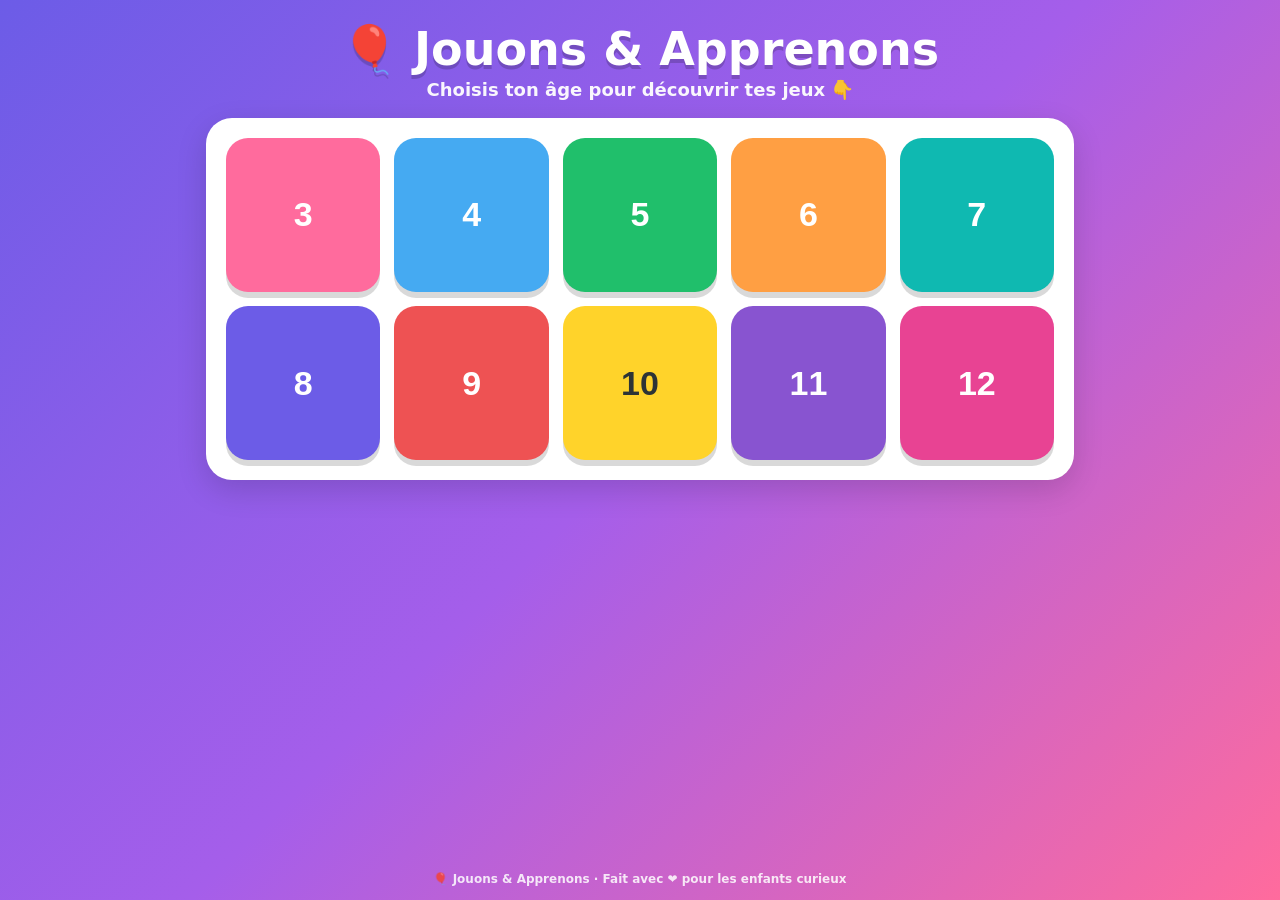
==== index.html @ 5b643e00 "Créer le jeu éducatif interactif Jouons & Apprenons (3-12 ans) Jeu web complet, responsive et hors-l" ====
<!DOCTYPE html>
<html lang="fr">
<head>
<meta charset="UTF-8">
<meta name="viewport" content="width=device-width, initial-scale=1.0, maximum-scale=1.0, user-scalable=no">
<meta name="theme-color" content="#6C5CE7">
<meta name="description" content="Jouons & Apprenons — jeux éducatifs interactifs pour enfants de 3 à 12 ans.">
<title>🎈 Jouons & Apprenons — Jeux éducatifs 3-12 ans</title>
<style>
  :root{
    --violet:#6C5CE7; --rose:#FF6B9D; --jaune:#FFD32A; --vert:#20BF6B;
    --bleu:#45AAF2; --orange:#FF9F43; --rouge:#EE5253; --turquoise:#0FB9B1;
    --sombre:#2D3436; --clair:#FFFFFF;
    --ombre:0 10px 30px rgba(0,0,0,.15);
    --ombre-btn:0 6px 0 rgba(0,0,0,.15);
  }
  *{margin:0;padding:0;box-sizing:border-box;-webkit-tap-highlight-color:transparent}
  html,body{height:100%}
  body{
    font-family:"Nunito","Segoe UI",system-ui,-apple-system,Arial,sans-serif;
    background:linear-gradient(135deg,#6C5CE7 0%,#a55eea 50%,#FF6B9D 100%);
    color:var(--sombre);
    min-height:100vh;overflow-x:hidden;
    display:flex;flex-direction:column;
    user-select:none;-webkit-user-select:none;
  }
  #app{flex:1;display:flex;flex-direction:column;max-width:900px;margin:0 auto;width:100%;padding:16px}
  .screen{animation:pop .4s ease}
  @keyframes pop{from{opacity:0;transform:scale(.94) translateY(10px)}to{opacity:1;transform:scale(1)}}

  /* Barre du haut */
  header.bar{
    display:flex;align-items:center;justify-content:space-between;gap:10px;
    background:rgba(255,255,255,.16);backdrop-filter:blur(6px);
    border-radius:22px;padding:10px 14px;margin-bottom:14px;color:#fff;
  }
  .bar .home-btn{
    background:#fff;color:var(--violet);border:none;border-radius:16px;
    font-size:20px;font-weight:900;padding:8px 14px;cursor:pointer;box-shadow:var(--ombre-btn);
  }
  .bar .home-btn:active{transform:translateY(3px);box-shadow:none}
  .bar .infos{display:flex;gap:10px;align-items:center;font-weight:900}
  .badge{background:#fff;color:var(--sombre);border-radius:14px;padding:6px 12px;font-size:16px;white-space:nowrap}
  .badge.stars{color:#e0a800}

  /* Titres */
  h1.logo{color:#fff;text-align:center;font-size:clamp(28px,7vw,46px);font-weight:900;
    text-shadow:0 4px 0 rgba(0,0,0,.18);margin:8px 0 4px;line-height:1.1}
  .subtitle{color:#fff;text-align:center;font-weight:700;opacity:.95;margin-bottom:18px;font-size:clamp(14px,3.5vw,18px)}
  h2.q{text-align:center;color:#fff;font-size:clamp(20px,5vw,30px);font-weight:900;margin:6px 0 18px;text-shadow:0 3px 0 rgba(0,0,0,.15)}

  /* Cartes / grilles */
  .card{background:#fff;border-radius:26px;box-shadow:var(--ombre);padding:20px}
  .grid{display:grid;gap:14px}
  .cols-2{grid-template-columns:repeat(2,1fr)}
  .cols-3{grid-template-columns:repeat(3,1fr)}
  .cols-4{grid-template-columns:repeat(4,1fr)}
  .cols-auto{grid-template-columns:repeat(auto-fill,minmax(120px,1fr))}

  /* Sélecteur d'âge */
  .age-grid{grid-template-columns:repeat(5,1fr)}
  .age-btn{
    aspect-ratio:1;border:none;border-radius:22px;cursor:pointer;
    font-size:clamp(22px,6vw,34px);font-weight:900;color:#fff;
    display:flex;align-items:center;justify-content:center;box-shadow:var(--ombre-btn);
    transition:transform .1s;
  }
  .age-btn:active{transform:translateY(4px);box-shadow:none}
  .age-btn:nth-child(10n+1){background:var(--rose)}
  .age-btn:nth-child(10n+2){background:var(--bleu)}
  .age-btn:nth-child(10n+3){background:var(--vert)}
  .age-btn:nth-child(10n+4){background:var(--orange)}
  .age-btn:nth-child(10n+5){background:var(--turquoise)}
  .age-btn:nth-child(10n+6){background:var(--violet)}
  .age-btn:nth-child(10n+7){background:var(--rouge)}
  .age-btn:nth-child(10n+8){background:var(--jaune);color:var(--sombre);text-shadow:none}
  .age-btn:nth-child(10n+9){background:#8854d0}
  .age-btn:nth-child(10n){background:#e84393}

  /* Boutons de jeu (menu) */
  .game-btn{
    border:none;border-radius:24px;cursor:pointer;padding:18px 12px;color:#fff;
    display:flex;flex-direction:column;align-items:center;gap:8px;text-align:center;
    font-weight:900;font-size:clamp(14px,3.4vw,18px);box-shadow:var(--ombre-btn);
    transition:transform .1s;min-height:130px;justify-content:center;
  }
  .game-btn .emoji{font-size:clamp(38px,10vw,52px);line-height:1}
  .game-btn small{font-weight:700;opacity:.9;font-size:12px}
  .game-btn:active{transform:translateY(4px);box-shadow:none}

  /* Options de réponse */
  .options{display:grid;gap:14px;margin-top:6px}
  .opt{
    border:none;border-radius:22px;cursor:pointer;background:#fff;color:var(--sombre);
    font-size:clamp(22px,6vw,34px);font-weight:900;padding:22px 10px;box-shadow:var(--ombre-btn);
    transition:transform .1s;min-height:78px;
  }
  .opt.small{font-size:clamp(18px,4.5vw,24px)}
  .opt:active{transform:translateY(4px);box-shadow:none}
  .opt.good{background:var(--vert)!important;color:#fff;animation:goodPulse .5s}
  .opt.bad{background:var(--rouge)!important;color:#fff;animation:shake .4s}
  @keyframes goodPulse{0%{transform:scale(1)}50%{transform:scale(1.08)}100%{transform:scale(1)}}
  @keyframes shake{0%,100%{transform:translateX(0)}25%{transform:translateX(-8px)}75%{transform:translateX(8px)}}

  .big-emoji{font-size:clamp(70px,22vw,120px);text-align:center;line-height:1;margin:6px 0 14px}
  .prompt-box{background:#fff;border-radius:24px;padding:18px;text-align:center;box-shadow:var(--ombre);margin-bottom:16px}
  .prompt-box .txt{font-size:clamp(26px,7vw,42px);font-weight:900;letter-spacing:2px}

  /* Barre de progression */
  .progress{height:16px;background:rgba(255,255,255,.3);border-radius:10px;overflow:hidden;margin:4px 0 16px}
  .progress > span{display:block;height:100%;background:linear-gradient(90deg,var(--jaune),var(--vert));width:0;transition:width .4s;border-radius:10px}

  /* Chasse aux objets */
  .hunt-item{
    display:flex;align-items:center;gap:12px;background:#fff;border-radius:18px;padding:12px 14px;
    box-shadow:0 4px 12px rgba(0,0,0,.08);cursor:pointer;transition:.15s;border:3px solid transparent;
  }
  .hunt-item .he{font-size:34px}
  .hunt-item .hn{font-weight:800;font-size:clamp(15px,4vw,19px);flex:1}
  .hunt-item .check{width:34px;height:34px;border-radius:50%;border:3px solid #ddd;display:flex;align-items:center;justify-content:center;font-size:20px;color:transparent}
  .hunt-item.found{background:#eafaf0;border-color:var(--vert)}
  .hunt-item.found .check{background:var(--vert);border-color:var(--vert);color:#fff}
  .hunt-item.found .hn{text-decoration:line-through;opacity:.6}

  /* Memory */
  .mem-grid{display:grid;gap:10px}
  .mem-card{
    aspect-ratio:1;border-radius:18px;cursor:pointer;position:relative;
    font-size:clamp(28px,9vw,46px);display:flex;align-items:center;justify-content:center;
    background:linear-gradient(135deg,var(--violet),var(--rose));box-shadow:var(--ombre-btn);
    transition:transform .2s;
  }
  .mem-card .face{position:absolute;inset:0;display:flex;align-items:center;justify-content:center;
    backface-visibility:hidden;border-radius:18px}
  .mem-card .back{background:linear-gradient(135deg,var(--violet),var(--bleu));color:#fff;font-size:30px}
  .mem-card .front{background:#fff;transform:rotateY(180deg)}
  .mem-card.flip{transform:rotateY(180deg)}
  .mem-card.flip .back{opacity:0}
  .mem-card.matched{opacity:.55}

  /* Feedback / célébration */
  .feedback{text-align:center;color:#fff;font-size:clamp(22px,6vw,34px);font-weight:900;min-height:44px;margin-top:14px;text-shadow:0 3px 0 rgba(0,0,0,.15)}
  .btn-primary{
    display:block;width:100%;border:none;border-radius:22px;background:var(--jaune);color:var(--sombre);
    font-size:clamp(18px,5vw,24px);font-weight:900;padding:18px;cursor:pointer;box-shadow:var(--ombre-btn);margin-top:14px;
  }
  .btn-primary:active{transform:translateY(4px);box-shadow:none}
  .btn-ghost{background:rgba(255,255,255,.9);color:var(--violet)}

  .center{text-align:center}
  .row{display:flex;gap:10px;flex-wrap:wrap;justify-content:center}
  .chip{background:rgba(255,255,255,.9);border:none;border-radius:16px;padding:12px 18px;font-weight:900;cursor:pointer;box-shadow:var(--ombre-btn);color:var(--violet);font-size:16px}
  .chip.active{background:var(--jaune);color:var(--sombre)}
  .chip:active{transform:translateY(3px);box-shadow:none}

  /* Confetti */
  #confetti{position:fixed;inset:0;pointer-events:none;z-index:50;overflow:hidden}
  .confetti-piece{position:absolute;top:-30px;font-size:26px;animation:fall linear forwards}
  @keyframes fall{to{transform:translateY(110vh) rotate(720deg);opacity:1}}

  footer{color:#fff;text-align:center;opacity:.85;font-weight:700;font-size:12px;padding:14px}

  @media(max-width:420px){
    .age-grid{grid-template-columns:repeat(4,1fr)}
    #app{padding:12px}
  }
</style>
</head>
<body>
<div id="app"></div>
<div id="confetti"></div>
<footer>🎈 Jouons &amp; Apprenons · Fait avec ❤️ pour les enfants curieux</footer>

<script>
/* ============================================================
   JOUONS & APPRENONS — jeu éducatif 3-12 ans
   Un seul fichier, aucune dépendance, fonctionne hors-ligne.
   ============================================================ */

const app = document.getElementById('app');

const state = {
  age: null,
  stars: 0,          // étoiles gagnées (session)
  streak: 0,
  game: null,
};

/* ---------- utilitaires ---------- */
const rand = (n)=>Math.floor(Math.random()*n);
const randInt = (a,b)=>a+Math.floor(Math.random()*(b-a+1));
const pick = (arr)=>arr[rand(arr.length)];
const shuffle = (arr)=>{const a=[...arr];for(let i=a.length-1;i>0;i--){const j=rand(i+1);[a[i],a[j]]=[a[j],a[i]];}return a;};
const sample = (arr,n)=>shuffle(arr).slice(0,n);

// tranche d'âge : 'petit' (3-5), 'moyen' (6-8), 'grand' (9-12)
function tier(age){ return age<=5?'petit':age<=8?'moyen':'grand'; }

/* ---------- sons (Web Audio, sans fichier) ---------- */
let actx;
function beep(freqs, dur=0.12, type='sine'){
  try{
    actx = actx || new (window.AudioContext||window.webkitAudioContext)();
    let t = actx.currentTime;
    freqs.forEach((f,i)=>{
      const o=actx.createOscillator(), g=actx.createGain();
      o.type=type; o.frequency.value=f;
      o.connect(g); g.connect(actx.destination);
      g.gain.setValueAtTime(0.0001,t); g.gain.exponentialRampToValueAtTime(0.25,t+0.01);
      g.gain.exponentialRampToValueAtTime(0.0001,t+dur);
      o.start(t); o.stop(t+dur); t+=dur*0.9;
    });
  }catch(e){}
}
const sndGood = ()=>beep([523,659,784],0.13,'triangle');
const sndWin  = ()=>beep([523,659,784,1046],0.16,'triangle');
const sndBad  = ()=>beep([200,150],0.18,'sawtooth');
const sndClick= ()=>beep([440],0.05,'square');

/* ---------- confetti ---------- */
function confetti(n=40){
  const box=document.getElementById('confetti');
  const emojis=['🎉','⭐','🌟','🎊','✨','🥳','🏆','💫','🎈'];
  for(let i=0;i<n;i++){
    const s=document.createElement('div');
    s.className='confetti-piece';
    s.textContent=pick(emojis);
    s.style.left=Math.random()*100+'vw';
    s.style.animationDuration=(1.6+Math.random()*1.8)+'s';
    s.style.fontSize=(18+Math.random()*22)+'px';
    box.appendChild(s);
    setTimeout(()=>s.remove(),3600);
  }
}

/* ---------- gestion des étoiles ---------- */
function addStar(n=1){
  state.stars+=n; state.streak++;
  const el=document.getElementById('stars-badge');
  if(el) el.textContent='⭐ '+state.stars;
}
function resetStreak(){ state.streak=0; }

/* ---------- barre du haut ---------- */
function bar(title){
  return `<header class="bar">
    <button class="home-btn" onclick="goHome()">🏠</button>
    <div class="infos">
      <span class="badge">${title}</span>
      <span class="badge stars" id="stars-badge">⭐ ${state.stars}</span>
    </div>
  </header>`;
}

/* ============================================================
   ÉCRAN 1 — ACCUEIL / CHOIX DE L'ÂGE
   ============================================================ */
function goHome(){
  state.game=null;
  let ages='';
  for(let a=3;a<=12;a++){
    ages+=`<button class="age-btn" onclick="chooseAge(${a})">${a}</button>`;
  }
  app.innerHTML=`<div class="screen">
    <h1 class="logo">🎈 Jouons &amp; Apprenons</h1>
    <p class="subtitle">Choisis ton âge pour découvrir tes jeux 👇</p>
    <div class="card">
      <div class="grid age-grid">${ages}</div>
    </div>
    ${state.stars>0?`<p class="subtitle" style="margin-top:16px">Tu as déjà gagné <b>${state.stars} ⭐</b> — bravo&nbsp;!</p>`:''}
  </div>`;
}

function chooseAge(a){
  sndClick();
  state.age=a;
  showMenu();
}

/* ============================================================
   ÉCRAN 2 — MENU DES JEUX (adapté à l'âge)
   ============================================================ */
const GAMES = [
  {id:'calcul',  emoji:'🔢', nom:'Calcul Malin',   desc:'Nombres & maths',      min:3, color:'var(--bleu)'},
  {id:'mots',    emoji:'🔤', nom:'Les Mots',        desc:'Lettres & lecture',    min:3, color:'var(--rose)'},
  {id:'chasse',  emoji:'🔍', nom:'Chasse aux Objets',desc:'À trouver autour de toi', min:3, color:'var(--vert)'},
  {id:'memory',  emoji:'🧠', nom:'Memory',          desc:'Trouve les paires',    min:3, color:'var(--orange)'},
  {id:'formes',  emoji:'🎨', nom:'Couleurs & Formes',desc:'Observe bien',        min:3, max:8, color:'var(--turquoise)'},
  {id:'intrus',  emoji:'🕵️', nom:"Trouve l'Intrus", desc:'Logique & réflexion',  min:5, color:'var(--rouge)'},
  {id:'quiz',    emoji:'🌍', nom:'Quiz Découverte',  desc:'Anim., nature, monde', min:6, color:'var(--violet)'},
  {id:'cahier',  emoji:'📒', nom:'Cahier de Vacances',desc:'Défis mélangés',      min:5, color:'#e84393'},
];

function showMenu(){
  const list=GAMES.filter(g=>state.age>=g.min && state.age<=(g.max||99));
  const btns=list.map(g=>`
    <button class="game-btn" style="background:${g.color}" onclick="startGame('${g.id}')">
      <span class="emoji">${g.emoji}</span>
      <span>${g.nom}</span>
      <small>${g.desc}</small>
    </button>`).join('');
  app.innerHTML=`<div class="screen">
    ${bar('J\'ai '+state.age+' ans')}
    <h2 class="q">Quel jeu veux-tu jouer&nbsp;?</h2>
    <div class="grid cols-2">${btns}</div>
  </div>`;
}

function startGame(id){
  sndClick(); resetStreak();
  ({calcul:gameCalcul, mots:gameMots, chasse:gameChasse, memory:gameMemory,
    formes:gameFormes, intrus:gameIntrus, quiz:gameQuiz, cahier:gameCahier})[id]();
}

/* ============================================================
   MOTEUR GÉNÉRIQUE DE QUESTIONS (QCM)
   Une "manche" = 5 questions. À chaque bonne réponse : +1 ⭐.
   ============================================================ */
function quizRound(cfg){
  // cfg: {title, total, makeQuestion()->{promptHTML, options:[{label,ok}], hint?}}
  let idx=0, correct=0;
  const total=cfg.total||5;

  function render(){
    if(idx>=total){ return endRound(cfg.title, correct, total); }
    const Q=cfg.makeQuestion();
    const opts=shuffle(Q.options);
    app.innerHTML=`<div class="screen">
      ${bar(cfg.title)}
      <div class="progress"><span style="width:${(idx/total)*100}%"></span></div>
      <h2 class="q">${Q.instruction||''}</h2>
      ${Q.promptHTML||''}
      <div class="options ${Q.cols||'cols-2'}">
        ${opts.map((o,i)=>`<button class="opt ${Q.small?'small':''}" data-i="${i}">${o.label}</button>`).join('')}
      </div>
      <div class="feedback" id="fb"></div>
    </div>`;
    // grille
    const box=app.querySelector('.options');
    box.classList.add('grid');
    box.style.gridTemplateColumns = Q.cols==='cols-1'?'1fr':Q.cols==='cols-3'?'repeat(3,1fr)':'repeat(2,1fr)';

    app.querySelectorAll('.opt').forEach(btn=>{
      btn.onclick=()=>{
        const chosen=opts[+btn.dataset.i];
        app.querySelectorAll('.opt').forEach(b=>b.disabled=true);
        const fb=document.getElementById('fb');
        if(chosen.ok){
          btn.classList.add('good'); sndGood(); correct++; addStar();
          fb.textContent=pick(['Bravo ! 🎉','Super ! ⭐','Génial ! 👏','Exact ! 🌟','Bien joué ! 💪']);
        }else{
          btn.classList.add('bad'); sndBad(); resetStreak();
          // montrer la bonne
          app.querySelectorAll('.opt').forEach((b,i)=>{ if(opts[i].ok) b.classList.add('good'); });
          fb.textContent=Q.wrongMsg||'Presque ! 😊';
        }
        setTimeout(()=>{ idx++; render(); }, chosen.ok?750:1300);
      };
    });
  }
  render();
}

function endRound(title, correct, total){
  const perfect=correct===total;
  if(correct>=Math.ceil(total*0.6)) confetti(perfect?60:30);
  if(perfect) sndWin();
  const stars = correct>=total?'⭐⭐⭐' : correct>=total*0.6?'⭐⭐' : correct>0?'⭐':'💪';
  const msg = perfect?'PARFAIT ! Tu es un champion 🏆'
            : correct>=total*0.6?'Très bien joué ! 🎉'
            : correct>0?'Bien essayé, continue ! 😊'
            : 'On réessaie ensemble ? 💪';
  app.innerHTML=`<div class="screen">
    ${bar(title)}
    <div class="card center">
      <div class="big-emoji">${perfect?'🏆':correct>0?'🎉':'🌱'}</div>
      <h2 style="font-size:28px;color:var(--violet)">${msg}</h2>
      <p style="font-size:40px;margin:10px 0">${stars}</p>
      <p style="font-weight:800;font-size:20px">Score : ${correct} / ${total}</p>
      <button class="btn-primary" onclick="startGame('${state.game}')">🔄 Rejouer</button>
      <button class="btn-primary btn-ghost" onclick="showMenu()">📚 Autres jeux</button>
    </div>
  </div>`;
}

/* ============================================================
   JEU 1 — CALCUL MALIN
   ============================================================ */
function gameCalcul(){
  state.game='calcul';
  const t=tier(state.age);
  quizRound({
    title:'🔢 Calcul',
    makeQuestion(){
      if(t==='petit'){
        // compter des objets
        const emo=pick(['🍎','🐶','⭐','🎈','🚗','🌸','🐟','🍓']);
        const n=randInt(1,state.age<=4?5:10);
        const good=n;
        let opts=new Set([good]);
        while(opts.size<3) opts.add(randInt(1,10));
        return {
          instruction:'Compte les objets 🔢',
          promptHTML:`<div class="prompt-box"><div style="font-size:38px;line-height:1.3">${emo.repeat(n)}</div></div>`,
          cols:'cols-3',
          options:[...opts].map(v=>({label:v,ok:v===good})),
        };
      }
      if(t==='moyen'){
        const add=Math.random()<0.6;
        let a,b,good,sym;
        if(add){ a=randInt(1,state.age<=6?10:20); b=randInt(1,state.age<=6?10:20); good=a+b; sym='+'; }
        else{ a=randInt(2,20); b=randInt(1,a); good=a-b; sym='−'; }
        let opts=new Set([good]);
        while(opts.size<4) opts.add(Math.max(0,good+randInt(-4,4)));
        return {
          instruction:'Combien font…',
          promptHTML:`<div class="prompt-box"><span class="txt">${a} ${sym} ${b} = ?</span></div>`,
          options:[...opts].map(v=>({label:v,ok:v===good})),
        };
      }
      // grand : x, ÷, problèmes
      const type=pick(['x','x','÷','pb']);
      if(type==='x'){
        const a=randInt(2,10), b=randInt(2,10), good=a*b;
        let opts=new Set([good]); while(opts.size<4) opts.add(good+randInt(-9,9)*pick([1,1,2]));
        return {instruction:'Multiplication ✖️',
          promptHTML:`<div class="prompt-box"><span class="txt">${a} × ${b} = ?</span></div>`,
          options:[...opts].filter(v=>v>0).slice(0,4).map(v=>({label:v,ok:v===good}))};
      }
      if(type==='÷'){
        const b=randInt(2,9), good=randInt(2,10), a=b*good;
        let opts=new Set([good]); while(opts.size<4) opts.add(Math.max(1,good+randInt(-3,3)));
        return {instruction:'Division ➗',
          promptHTML:`<div class="prompt-box"><span class="txt">${a} ÷ ${b} = ?</span></div>`,
          options:[...opts].map(v=>({label:v,ok:v===good}))};
      }
      // petit problème
      const prix=randInt(2,9), qte=randInt(2,6), good=prix*qte;
      let opts=new Set([good]); while(opts.size<4) opts.add(good+randInt(-8,8));
      return {instruction:'Petit problème 🧩',
        promptHTML:`<div class="prompt-box" style="font-size:20px;font-weight:800;padding:22px">Un jouet coûte ${prix} €.<br>Combien coûtent ${qte} jouets ?</div>`,
        options:[...opts].filter(v=>v>0).slice(0,4).map(v=>({label:v+' €',ok:v===good}))};
    }
  });
}

/* ============================================================
   JEU 2 — LES MOTS (français / lecture)
   ============================================================ */
const MOTS = [
  {mot:'CHAT',emo:'🐱'},{mot:'CHIEN',emo:'🐶'},{mot:'SOLEIL',emo:'☀️'},{mot:'LUNE',emo:'🌙'},
  {mot:'FLEUR',emo:'🌸'},{mot:'POMME',emo:'🍎'},{mot:'MAISON',emo:'🏠'},{mot:'VOITURE',emo:'🚗'},
  {mot:'BALLON',emo:'🎈'},{mot:'POISSON',emo:'🐟'},{mot:'ARBRE',emo:'🌳'},{mot:'ÉTOILE',emo:'⭐'},
  {mot:'GÂTEAU',emo:'🍰'},{mot:'CANARD',emo:'🦆'},{mot:'BANANE',emo:'🍌'},{mot:'ROBOT',emo:'🤖'},
  {mot:'PAPILLON',emo:'🦋'},{mot:'ÉLÉPHANT',emo:'🐘'},{mot:'FRAISE',emo:'🍓'},{mot:'GRENOUILLE',emo:'🐸'},
];
const ORTHO = [
  {bon:'aujourd\'hui',faux:['aujourdhui','ojourdhui']},
  {bon:'beaucoup',faux:['beaucou','baucoup']},
  {bon:'toujours',faux:['toujour','toujourd']},
  {bon:'éléphant',faux:['élépant','élephan']},
  {bon:'anniversaire',faux:['aniversaire','annivairsaire']},
  {bon:'parce que',faux:['parceque','par ce que']},
  {bon:'longtemps',faux:['lontemps','longtemp']},
  {bon:'quelquefois',faux:['quelque fois','quelkefois']},
  {bon:'nourriture',faux:['nouriture','nouritture']},
  {bon:'dictionnaire',faux:['dictionaire','dixionnaire']},
];
function gameMots(){
  state.game='mots';
  const t=tier(state.age);
  quizRound({
    title:'🔤 Les Mots',
    makeQuestion(){
      if(t==='petit'){
        // première lettre
        const w=pick(MOTS);
        const good=w.mot[0];
        let letters=new Set([good]);
        const alpha='ABCDEFGHIJKLMNOPRSTU';
        while(letters.size<3) letters.add(alpha[rand(alpha.length)]);
        return {instruction:'Par quelle lettre commence ce mot ?',
          promptHTML:`<div class="prompt-box"><div class="big-emoji" style="margin:0">${w.emo}</div><div style="font-weight:800;font-size:20px">${w.mot.toLowerCase()}</div></div>`,
          cols:'cols-3',
          options:[...letters].map(l=>({label:l,ok:l===good}))};
      }
      if(t==='moyen'){
        // lettre manquante
        const w=pick(MOTS);
        const i=randInt(1,w.mot.length-1);
        const good=w.mot[i];
        const shown=w.mot.split('').map((c,k)=>k===i?'_':c).join('');
        let letters=new Set([good]);
        const alpha='ABCDEFGHILMNOPRSTUV';
        while(letters.size<4) letters.add(alpha[rand(alpha.length)]);
        return {instruction:'Quelle lettre manque ?',
          promptHTML:`<div class="prompt-box"><div style="font-size:40px;margin-bottom:8px">${w.emo}</div><span class="txt">${shown}</span></div>`,
          cols:'cols-4',
          options:[...letters].map(l=>({label:l,ok:l===good}))};
      }
      // grand : orthographe
      const o=pick(ORTHO);
      return {instruction:'Quel mot est bien orthographié ?',
        cols:'cols-1',
        options:[{label:o.bon,ok:true},...o.faux.map(f=>({label:f,ok:false}))].slice(0,3),
        wrongMsg:'La bonne orthographe est en vert 👀'};
    }
  });
}

/* ============================================================
   JEU 3 — CHASSE AUX OBJETS (I-Spy)  ✨ NOUVEAU
   « J'ai vu une caravane ! » — coche ce que tu trouves autour de toi.
   ============================================================ */
const HUNT = {
  interieur:{
    petit:[['🪑','une chaise'],['🚪','une porte'],['📚','un livre'],['🧸','un doudou'],['🥄','une cuillère'],['🛏️','un lit'],['🪟','une fenêtre'],['🧦','une chaussette'],['🍽️','une assiette'],['💡','une lampe']],
    moyen:[['🕰️','une horloge'],['🪞','un miroir'],['🧴','un flacon'],['🖼️','un tableau'],['🪥','une brosse à dents'],['🧹','un balai'],['🔌','une prise'],['📺','une télévision'],['🪴','une plante'],['🧊','un glaçon'],['🗝️','une clé'],['🧺','un panier']],
    grand:[['🧭','une boussole'],['🔬','quelque chose en verre'],['📐','un objet triangulaire'],['🧮','quelque chose qui compte'],['🪝','un crochet'],['🧯','un extincteur'],['🕯️','une bougie'],['📎','un trombone'],['🔋','une pile'],['🧵','du fil'],['🪛','un tournevis'],['📕','un objet rouge']],
  },
  exterieur:{
    petit:[['🌳','un arbre'],['🚗','une voiture'],['🐦','un oiseau'],['☁️','un nuage'],['🌸','une fleur'],['🐶','un chien'],['🏠','une maison'],['🍃','une feuille'],['⚽','un ballon'],['🚲','un vélo']],
    moyen:[['🚌','un bus'],['🚐','une caravane'],['🐝','un insecte'],['🚦','un feu tricolore'],['🪧','un panneau'],['🐈','un chat'],['🌉','un pont'],['🏪','un magasin'],['🛴','une trottinette'],['🦆','un canard'],['🚧','un chantier'],['⛲','une fontaine']],
    grand:[['🚚','un camion'],['🏛️','un bâtiment ancien'],['🚁','quelque chose qui vole'],['🦅','un oiseau de proie'],['🛑','un panneau STOP'],['🚒','un véhicule de secours'],['🌾','un champ'],['🗿','une statue'],['🧗','un mur d\'escalade'],['🚏','un arrêt de bus'],['🪟','une cheminée'],['🚉','une gare ou une voie']],
  }
};
function gameChasse(){
  state.game='chasse';
  chasseSetup('mixte');
}
function chasseSetup(lieu){
  const t=tier(state.age);
  const build=(z)=>HUNT[z][t];
  let pool;
  if(lieu==='interieur') pool=build('interieur');
  else if(lieu==='exterieur') pool=build('exterieur');
  else pool=[...build('interieur'),...build('exterieur')];
  const n = state.age<=5?5 : state.age<=8?7 : 9;
  const items=sample(pool,Math.min(n,pool.length)).map(([e,label])=>({e,label,found:false}));

  function render(){
    const found=items.filter(i=>i.found).length;
    const done=found===items.length;
    app.innerHTML=`<div class="screen">
      ${bar('🔍 Chasse')}
      <h2 class="q">Trouve-les autour de toi&nbsp;! 👀</h2>
      <div class="row" style="margin-bottom:12px">
        <button class="chip ${lieu==='interieur'?'active':''}" onclick="chasseSetup('interieur')">🏠 Intérieur</button>
        <button class="chip ${lieu==='exterieur'?'active':''}" onclick="chasseSetup('exterieur')">🌳 Extérieur</button>
        <button class="chip ${lieu==='mixte'?'active':''}" onclick="chasseSetup('mixte')">🔀 Mixte</button>
      </div>
      <div class="progress"><span style="width:${(found/items.length)*100}%"></span></div>
      <p class="subtitle" style="margin-bottom:12px">${found} / ${items.length} trouvés</p>
      <div class="grid" style="grid-template-columns:1fr">
        ${items.map((it,i)=>`
          <div class="hunt-item ${it.found?'found':''}" data-i="${i}">
            <span class="he">${it.e}</span>
            <span class="hn">J'ai vu ${it.label} !</span>
            <span class="check">✓</span>
          </div>`).join('')}
      </div>
      ${done?`<div class="feedback">🏆 Bravo, tout trouvé&nbsp;!</div>
        <button class="btn-primary" onclick="chasseSetup('${lieu}')">🔄 Nouvelle chasse</button>`
        :`<button class="btn-primary btn-ghost" onclick="chasseSetup('${lieu}')">🎲 Nouvelle liste</button>`}
    </div>`;

    app.querySelectorAll('.hunt-item').forEach(el=>{
      el.onclick=()=>{
        const it=items[+el.dataset.i];
        if(it.found) return;
        it.found=true; sndGood(); addStar();
        const wasDone=items.filter(i=>i.found).length===items.length;
        if(wasDone){ confetti(60); sndWin(); }
        render();
      };
    });
  }
  render();
}

/* ============================================================
   JEU 4 — MEMORY (paires)
   ============================================================ */
const MEM_EMO=['🐶','🐱','🐰','🦊','🐼','🐸','🦁','🐷','🐵','🐧','🐢','🦋','🐝','🐳','🦉','🦄','🐙','🦕'];
function gameMemory(){
  state.game='memory';
  const pairs = state.age<=5?4 : state.age<=8?6 : 8;
  const chosen=sample(MEM_EMO,pairs);
  const deck=shuffle([...chosen,...chosen].map((e,i)=>({e,id:i,flip:false,matched:false})));
  let open=[], lock=false, matched=0, moves=0;

  const cols = pairs<=4?4 : pairs<=6?4 : 4;

  function render(){
    app.innerHTML=`<div class="screen">
      ${bar('🧠 Memory')}
      <h2 class="q">Retrouve les paires 🃏</h2>
      <p class="subtitle" style="margin-bottom:12px">Coups : ${moves}</p>
      <div class="mem-grid" style="grid-template-columns:repeat(${cols},1fr)">
        ${deck.map((c,i)=>`
          <div class="mem-card ${c.flip||c.matched?'flip':''} ${c.matched?'matched':''}" data-i="${i}">
            <div class="face back">❓</div>
            <div class="face front">${c.e}</div>
          </div>`).join('')}
      </div>
      <div class="feedback" id="fb"></div>
    </div>`;

    app.querySelectorAll('.mem-card').forEach(el=>{
      el.onclick=()=>{
        if(lock) return;
        const c=deck[+el.dataset.i];
        if(c.flip||c.matched) return;
        c.flip=true; sndClick(); open.push(c);
        el.classList.add('flip');
        if(open.length===2){
          lock=true; moves++;
          if(open[0].e===open[1].e){
            setTimeout(()=>{
              open.forEach(o=>o.matched=true); matched++;
              open=[]; lock=false; sndGood(); addStar();
              if(matched===pairs){ confetti(60); sndWin(); }
              render();
            },500);
          }else{
            sndBad();
            setTimeout(()=>{ open.forEach(o=>o.flip=false); open=[]; lock=false; render(); },900);
          }
        }
      };
    });
    if(matched===pairs){
      document.getElementById('fb').innerHTML=`🏆 Gagné en ${moves} coups&nbsp;!
        <div><button class="btn-primary" onclick="gameMemory()">🔄 Rejouer</button></div>`;
    }
  }
  render();
}

/* ============================================================
   JEU 5 — COULEURS & FORMES (3-8)
   ============================================================ */
const COULEURS=[['Rouge','#EE5253'],['Bleu','#45AAF2'],['Vert','#20BF6B'],['Jaune','#FFD32A'],
  ['Orange','#FF9F43'],['Violet','#8854d0'],['Rose','#FF6B9D'],['Marron','#8B5A2B']];
const FORMES=[['Rond','●'],['Carré','■'],['Triangle','▲'],['Étoile','★'],['Cœur','♥'],['Losange','◆']];
function gameFormes(){
  state.game='formes';
  quizRound({
    title:'🎨 Couleurs & Formes',
    makeQuestion(){
      if(Math.random()<0.5){
        // couleur
        const c=pick(COULEURS);
        let opts=new Set([c[0]]);
        while(opts.size<3) opts.add(pick(COULEURS)[0]);
        return {instruction:'Quelle est cette couleur ?',
          promptHTML:`<div class="prompt-box"><div style="width:120px;height:120px;border-radius:24px;margin:6px auto;background:${c[1]};box-shadow:var(--ombre)"></div></div>`,
          cols:'cols-3',
          options:shuffle([...opts]).map(v=>({label:v,ok:v===c[0]}))};
      }else{
        // forme
        const f=pick(FORMES);
        let opts=new Set([f[0]]);
        while(opts.size<3) opts.add(pick(FORMES)[0]);
        return {instruction:'Quelle est cette forme ?',
          promptHTML:`<div class="prompt-box"><div style="font-size:110px;line-height:1;color:var(--violet)">${f[1]}</div></div>`,
          cols:'cols-3',
          options:shuffle([...opts]).map(v=>({label:v,ok:v===f[0]}))};
      }
    }
  });
}

/* ============================================================
   JEU 6 — TROUVE L'INTRUS
   ============================================================ */
const INTRUS_SETS=[
  {theme:'animaux',good:['🐶','🐱','🐰','🦊','🐼','🐸','🦁','🐷'],bad:['🍎','🚗','⚽','🌸','🏠','🎈']},
  {theme:'fruits',good:['🍎','🍌','🍓','🍇','🍊','🍉','🍑','🍍'],bad:['🐶','🚗','⭐','🪑','🧦']},
  {theme:'véhicules',good:['🚗','🚌','🚲','✈️','🚂','🚁','🛴','🚜'],bad:['🐱','🍎','🌳','🎈','🖍️']},
  {theme:'nature',good:['🌳','🌸','🍃','🌻','🌴','🍄','🌵','🌷'],bad:['📱','🚗','🤖','⌚','🎮']},
];
function gameIntrus(){
  state.game='intrus';
  const cols = state.age<=6?2:4;
  const count = state.age<=6?4:6;
  quizRound({
    title:"🕵️ Trouve l'Intrus",
    makeQuestion(){
      const s=pick(INTRUS_SETS);
      const goods=sample(s.good,count-1);
      const bad=pick(s.bad);
      const all=shuffle([...goods.map(e=>({label:e,ok:false})),{label:bad,ok:true}]);
      return {instruction:'Clique sur l\'intrus 👀',
        promptHTML:`<p class="subtitle" style="color:#fff">Un objet n'est pas comme les autres…</p>`,
        cols: cols===4?'cols-3':'cols-2',
        options:all,
        wrongMsg:'L\'intrus était en vert 😉'};
    }
  });
}

/* ============================================================
   JEU 7 — QUIZ DÉCOUVERTE (6-12)
   ============================================================ */
const QUIZ=[
  // min age, q, bonnes, mauvaises
  {min:6,q:'Combien de pattes a une araignée ?',a:'8',b:['6','4','10']},
  {min:6,q:'Quel animal fait « meuh » ?',a:'La vache 🐄',b:['Le mouton 🐑','Le cheval 🐴','La chèvre 🐐']},
  {min:6,q:'Quelle est la couleur du ciel par beau temps ?',a:'Bleu 💙',b:['Vert 💚','Rouge ❤️','Marron 🤎']},
  {min:6,q:'Où vivent les poissons ?',a:'Dans l\'eau 🌊',b:['Dans les arbres 🌳','Dans le sable 🏜️','Dans le ciel ☁️']},
  {min:6,q:'Combien y a-t-il de jours dans une semaine ?',a:'7',b:['5','10','12']},
  {min:7,q:'Quelle planète habitons-nous ?',a:'La Terre 🌍',b:['Mars 🔴','La Lune 🌙','Le Soleil ☀️']},
  {min:7,q:'Que mange le panda ?',a:'Du bambou 🎋',b:['De la viande 🥩','Du poisson 🐟','Des fleurs 🌸']},
  {min:7,q:'Combien de couleurs dans un arc-en-ciel ?',a:'7',b:['3','5','10']},
  {min:8,q:'Quel est le plus grand animal du monde ?',a:'La baleine bleue 🐋',b:['L\'éléphant 🐘','La girafe 🦒','Le requin 🦈']},
  {min:8,q:'Quelle est la capitale de la France ?',a:'Paris 🗼',b:['Lyon','Marseille','Nice']},
  {min:8,q:'Que produit une abeille ?',a:'Du miel 🍯',b:['Du lait 🥛','Du sucre','De la cire seulement']},
  {min:9,q:'Combien de continents y a-t-il ?',a:'7',b:['5','6','8']},
  {min:9,q:'Quel gaz respirons-nous pour vivre ?',a:'L\'oxygène',b:['Le dioxyde de carbone','L\'hélium','L\'azote']},
  {min:9,q:'Quel est l\'astre au centre de notre système solaire ?',a:'Le Soleil ☀️',b:['La Terre','La Lune','Jupiter']},
  {min:10,q:'Combien de côtés a un hexagone ?',a:'6',b:['5','7','8']},
  {min:10,q:'Quel océan est le plus grand ?',a:'Le Pacifique',b:['L\'Atlantique','L\'Indien','L\'Arctique']},
  {min:10,q:'Qui a peint la Joconde ?',a:'Léonard de Vinci',b:['Picasso','Van Gogh','Monet']},
  {min:11,q:'Quelle est la vitesse de la lumière (environ) ?',a:'300 000 km/s',b:['300 km/h','1 000 km/s','3 000 km/s']},
  {min:11,q:'Quel est le plus long fleuve du monde ?',a:'Le Nil (ou l\'Amazone)',b:['La Seine','Le Rhône','La Loire']},
  {min:12,q:'Combien de planètes dans le système solaire ?',a:'8',b:['7','9','10']},
];
function gameQuiz(){
  state.game='quiz';
  const bank=QUIZ.filter(x=>x.min<=state.age);
  const used=new Set();
  quizRound({
    title:'🌍 Quiz',
    makeQuestion(){
      let x, guard=0;
      do{ x=pick(bank); guard++; }while(used.has(x.q)&&used.size<bank.length&&guard<30);
      used.add(x.q);
      const opts=[{label:x.a,ok:true},...x.b.map(v=>({label:v,ok:false}))];
      return {instruction:x.q,
        cols: (x.a.length>10||x.b.some(v=>v.length>10))?'cols-1':'cols-2',
        small:true,
        options:opts,
        wrongMsg:'La bonne réponse est en vert 💡'};
    }
  });
}

/* ============================================================
   JEU 8 — CAHIER DE VACANCES (mélange de tous les défis)
   Reprend l'esprit des cahiers d'activités : une page = plusieurs
   types d'exercices qui s'enchaînent.
   ============================================================ */
function gameCahier(){
  state.game='cahier';
  const t=tier(state.age);
  // On réutilise les générateurs des autres jeux (calcul, mots, formes, intrus, quiz)
  quizRound({
    title:'📒 Cahier de Vacances',
    total:8,
    makeQuestion(){
      const kinds = t==='petit'
        ? ['calc','mot','forme','intrus']
        : t==='moyen'
        ? ['calc','mot','intrus','quiz']
        : ['calc','mot','intrus','quiz'];
      const k=pick(kinds);
      if(k==='calc') return calculQuestion(t);
      if(k==='mot')  return motQuestion(t);
      if(k==='forme')return formeQuestion();
      if(k==='intrus')return intrusQuestion(state.age);
      return quizQuestion(state.age);
    }
  });
}

/* --- générateurs extraits pour réutilisation dans le Cahier --- */
function calculQuestion(t){
  if(t==='petit'){
    const emo=pick(['🍎','🐶','⭐','🎈','🚗']); const n=randInt(1,6);
    let opts=new Set([n]); while(opts.size<3) opts.add(randInt(1,8));
    return {instruction:'Compte les objets 🔢',
      promptHTML:`<div class="prompt-box"><div style="font-size:36px">${emo.repeat(n)}</div></div>`,
      cols:'cols-3',options:[...opts].map(v=>({label:v,ok:v===n}))};
  }
  if(t==='moyen'){
    const a=randInt(1,15),b=randInt(1,10),good=a+b;
    let opts=new Set([good]); while(opts.size<4) opts.add(Math.max(0,good+randInt(-3,3)));
    return {instruction:'Combien font…',
      promptHTML:`<div class="prompt-box"><span class="txt">${a} + ${b} = ?</span></div>`,
      options:[...opts].map(v=>({label:v,ok:v===good}))};
  }
  const a=randInt(2,10),b=randInt(2,10),good=a*b;
  let opts=new Set([good]); while(opts.size<4) opts.add(good+randInt(-8,8));
  return {instruction:'Multiplication ✖️',
    promptHTML:`<div class="prompt-box"><span class="txt">${a} × ${b} = ?</span></div>`,
    options:[...opts].filter(v=>v>0).slice(0,4).map(v=>({label:v,ok:v===good}))};
}
function motQuestion(t){
  if(t==='petit'){
    const w=pick(MOTS); const good=w.mot[0];
    let letters=new Set([good]); const alpha='ABCDEFGHIJKLMNOPRSTU';
    while(letters.size<3) letters.add(alpha[rand(alpha.length)]);
    return {instruction:'Première lettre du mot ?',
      promptHTML:`<div class="prompt-box"><div class="big-emoji" style="margin:0">${w.emo}</div><div style="font-weight:800">${w.mot.toLowerCase()}</div></div>`,
      cols:'cols-3',options:[...letters].map(l=>({label:l,ok:l===good}))};
  }
  if(t==='moyen'){
    const w=pick(MOTS); const i=randInt(1,w.mot.length-1); const good=w.mot[i];
    const shown=w.mot.split('').map((c,k)=>k===i?'_':c).join('');
    let letters=new Set([good]); const alpha='ABCDEFGHILMNOPRSTUV';
    while(letters.size<4) letters.add(alpha[rand(alpha.length)]);
    return {instruction:'Quelle lettre manque ?',
      promptHTML:`<div class="prompt-box"><div style="font-size:38px">${w.emo}</div><span class="txt">${shown}</span></div>`,
      cols:'cols-4',options:[...letters].map(l=>({label:l,ok:l===good}))};
  }
  const o=pick(ORTHO);
  return {instruction:'Quel mot est bien écrit ?',cols:'cols-1',
    options:[{label:o.bon,ok:true},...o.faux.map(f=>({label:f,ok:false}))].slice(0,3),
    wrongMsg:'La bonne orthographe est en vert 👀'};
}
function formeQuestion(){
  const f=pick(FORMES); let opts=new Set([f[0]]);
  while(opts.size<3) opts.add(pick(FORMES)[0]);
  return {instruction:'Quelle est cette forme ?',
    promptHTML:`<div class="prompt-box"><div style="font-size:100px;color:var(--violet)">${f[1]}</div></div>`,
    cols:'cols-3',options:shuffle([...opts]).map(v=>({label:v,ok:v===f[0]}))};
}
function intrusQuestion(age){
  const count=age<=6?4:6;
  const s=pick(INTRUS_SETS);
  const goods=sample(s.good,count-1); const bad=pick(s.bad);
  const all=shuffle([...goods.map(e=>({label:e,ok:false})),{label:bad,ok:true}]);
  return {instruction:'Clique sur l\'intrus 👀',
    cols: count===4?'cols-2':'cols-3',options:all,
    wrongMsg:'L\'intrus était en vert 😉'};
}
function quizQuestion(age){
  const bank=QUIZ.filter(x=>x.min<=age); const x=pick(bank);
  return {instruction:x.q, small:true,
    cols:(x.a.length>10||x.b.some(v=>v.length>10))?'cols-1':'cols-2',
    options:[{label:x.a,ok:true},...x.b.map(v=>({label:v,ok:false}))],
    wrongMsg:'La bonne réponse est en vert 💡'};
}

/* ---------- démarrage ---------- */
goHome();
</script>
</body>
</html>
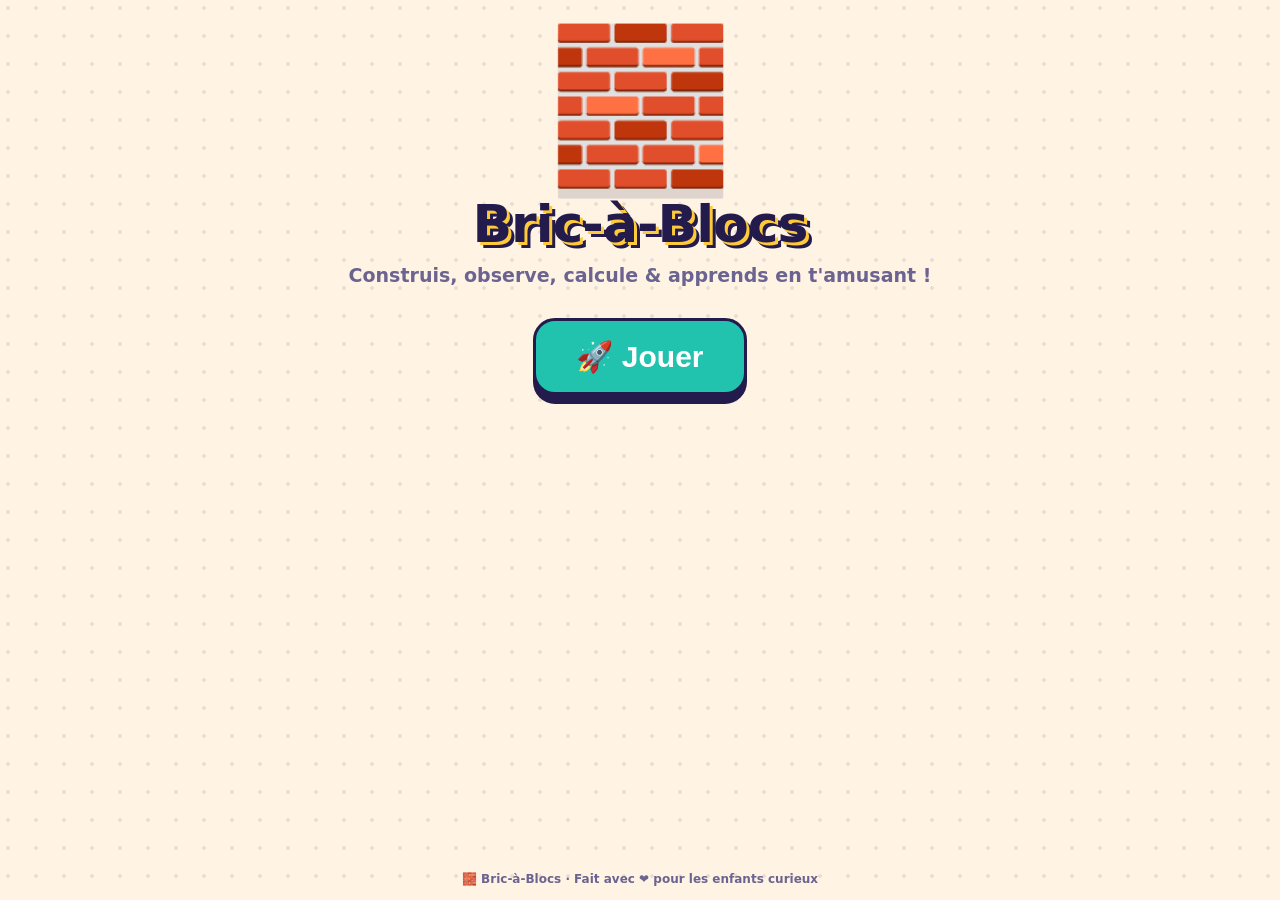
==== commit bd201a5e: "Refonte Bric-à-Blocs : jeu de construction, avatar, chasse enrichie, nouveau thème - Nouveau jeu Con" ====
--- a/index.html
+++ b/index.html
@@ -3,164 +3,216 @@
 <head>
 <meta charset="UTF-8">
 <meta name="viewport" content="width=device-width, initial-scale=1.0, maximum-scale=1.0, user-scalable=no">
-<meta name="theme-color" content="#6C5CE7">
-<meta name="description" content="Jouons & Apprenons — jeux éducatifs interactifs pour enfants de 3 à 12 ans.">
-<title>🎈 Jouons & Apprenons — Jeux éducatifs 3-12 ans</title>
+<meta name="theme-color" content="#FF5E5B">
+<meta name="description" content="Bric-à-Blocs — jeux éducatifs interactifs pour enfants de 3 à 12 ans : construction en blocs, chasse aux objets, calcul, mots, memory et quiz.">
+<title>🧱 Bric-à-Blocs — Jeux éducatifs 3-12 ans</title>
 <style>
   :root{
-    --violet:#6C5CE7; --rose:#FF6B9D; --jaune:#FFD32A; --vert:#20BF6B;
-    --bleu:#45AAF2; --orange:#FF9F43; --rouge:#EE5253; --turquoise:#0FB9B1;
-    --sombre:#2D3436; --clair:#FFFFFF;
-    --ombre:0 10px 30px rgba(0,0,0,.15);
-    --ombre-btn:0 6px 0 rgba(0,0,0,.15);
+    /* Palette « briques de jouet » */
+    --paper:#FFF4E4;
+    --ink:#241B4D;          /* indigo-noir choisi */
+    --ink-soft:#6B6390;
+    --card:#FFFFFF;
+    --r:#FF5E5B; --o:#FF9F1C; --y:#FFCA3A; --g:#22C3AE;
+    --b:#3FC0F0; --p:#8A4FEC; --pink:#FF4D9D;
+    --border:3px solid var(--ink);
+    --shadow:0 6px 0 var(--ink);
+    --shadow-lg:0 9px 0 var(--ink);
+    --radius:20px;
+
+    /* alias pour compat des générateurs */
+    --violet:var(--p); --vert:var(--g); --rose:var(--pink); --sombre:var(--ink);
+    --rouge:var(--r); --bleu:var(--b); --jaune:var(--y); --orange:var(--o); --turquoise:var(--g);
+    --ombre:var(--shadow);
   }
   *{margin:0;padding:0;box-sizing:border-box;-webkit-tap-highlight-color:transparent}
   html,body{height:100%}
   body{
-    font-family:"Nunito","Segoe UI",system-ui,-apple-system,Arial,sans-serif;
-    background:linear-gradient(135deg,#6C5CE7 0%,#a55eea 50%,#FF6B9D 100%);
-    color:var(--sombre);
+    font-family:"Nunito","Baloo 2","Segoe UI",system-ui,-apple-system,Arial,sans-serif;
+    color:var(--ink);
+    background-color:var(--paper);
+    background-image:radial-gradient(rgba(36,27,77,.10) 2px, transparent 2px);
+    background-size:28px 28px; background-position:-6px -6px;
     min-height:100vh;overflow-x:hidden;
     display:flex;flex-direction:column;
     user-select:none;-webkit-user-select:none;
   }
-  #app{flex:1;display:flex;flex-direction:column;max-width:900px;margin:0 auto;width:100%;padding:16px}
-  .screen{animation:pop .4s ease}
-  @keyframes pop{from{opacity:0;transform:scale(.94) translateY(10px)}to{opacity:1;transform:scale(1)}}
-
-  /* Barre du haut */
+  #app{flex:1;display:flex;flex-direction:column;max-width:940px;margin:0 auto;width:100%;padding:16px 16px 8px}
+  .screen{animation:pop .35s cubic-bezier(.2,1.2,.4,1)}
+  @keyframes pop{from{opacity:0;transform:translateY(14px) scale(.97)}to{opacity:1;transform:none}}
+
+  /* ---- Brique générique (bouton physique) ---- */
+  .brick{
+    background:var(--card);border:var(--border);border-radius:var(--radius);
+    box-shadow:var(--shadow);transition:transform .08s, box-shadow .08s;cursor:pointer;
+  }
+  .brick:active{transform:translateY(6px);box-shadow:0 0 0 var(--ink)}
+
+  /* ---- Barre du haut (établi) ---- */
   header.bar{
-    display:flex;align-items:center;justify-content:space-between;gap:10px;
-    background:rgba(255,255,255,.16);backdrop-filter:blur(6px);
-    border-radius:22px;padding:10px 14px;margin-bottom:14px;color:#fff;
+    display:flex;align-items:center;gap:10px;margin-bottom:16px;
+    background:var(--card);border:var(--border);border-radius:22px;box-shadow:var(--shadow);
+    padding:8px 10px;flex-wrap:wrap;
   }
   .bar .home-btn{
-    background:#fff;color:var(--violet);border:none;border-radius:16px;
-    font-size:20px;font-weight:900;padding:8px 14px;cursor:pointer;box-shadow:var(--ombre-btn);
-  }
-  .bar .home-btn:active{transform:translateY(3px);box-shadow:none}
-  .bar .infos{display:flex;gap:10px;align-items:center;font-weight:900}
-  .badge{background:#fff;color:var(--sombre);border-radius:14px;padding:6px 12px;font-size:16px;white-space:nowrap}
-  .badge.stars{color:#e0a800}
-
-  /* Titres */
-  h1.logo{color:#fff;text-align:center;font-size:clamp(28px,7vw,46px);font-weight:900;
-    text-shadow:0 4px 0 rgba(0,0,0,.18);margin:8px 0 4px;line-height:1.1}
-  .subtitle{color:#fff;text-align:center;font-weight:700;opacity:.95;margin-bottom:18px;font-size:clamp(14px,3.5vw,18px)}
-  h2.q{text-align:center;color:#fff;font-size:clamp(20px,5vw,30px);font-weight:900;margin:6px 0 18px;text-shadow:0 3px 0 rgba(0,0,0,.15)}
-
-  /* Cartes / grilles */
-  .card{background:#fff;border-radius:26px;box-shadow:var(--ombre);padding:20px}
+    background:var(--r);color:#fff;border:var(--border);border-radius:15px;
+    font-size:22px;font-weight:900;padding:6px 14px;cursor:pointer;box-shadow:0 4px 0 var(--ink);
+  }
+  .bar .home-btn:active{transform:translateY(4px);box-shadow:none}
+  .bar .spacer{flex:1}
+  .pill{
+    display:inline-flex;align-items:center;gap:6px;border:var(--border);border-radius:15px;
+    padding:6px 12px;font-weight:900;font-size:16px;background:var(--y);cursor:pointer;
+    box-shadow:0 4px 0 var(--ink);
+  }
+  .pill:active{transform:translateY(4px);box-shadow:none}
+  .pill.stars{background:var(--card)}
+  .pill.avatar{background:var(--b);font-size:22px;padding:4px 12px}
+
+  /* ---- Titres ---- */
+  h1.logo{text-align:center;font-size:clamp(30px,8vw,52px);font-weight:900;line-height:1;
+    letter-spacing:-1px;margin:10px 0 6px;
+    text-shadow:3px 3px 0 var(--y),6px 6px 0 var(--ink)}
+  .subtitle{text-align:center;font-weight:800;color:var(--ink-soft);margin-bottom:18px;font-size:clamp(15px,3.6vw,19px)}
+  h2.q{text-align:center;font-size:clamp(20px,5.2vw,30px);font-weight:900;margin:4px 0 16px;text-wrap:balance}
+  .eyebrow{display:block;text-align:center;text-transform:uppercase;letter-spacing:3px;
+    font-weight:900;font-size:13px;color:var(--ink-soft);margin-bottom:2px}
+
+  /* ---- Grilles ---- */
   .grid{display:grid;gap:14px}
   .cols-2{grid-template-columns:repeat(2,1fr)}
   .cols-3{grid-template-columns:repeat(3,1fr)}
   .cols-4{grid-template-columns:repeat(4,1fr)}
-  .cols-auto{grid-template-columns:repeat(auto-fill,minmax(120px,1fr))}
-
-  /* Sélecteur d'âge */
+
+  /* ---- Écran d'accueil ---- */
+  .hero{display:flex;flex-direction:column;align-items:center;text-align:center;gap:8px;padding:14px 0}
+  .mascot{font-size:clamp(80px,26vw,150px);line-height:1;animation:wobble 2.6s ease-in-out infinite;filter:drop-shadow(0 10px 0 rgba(36,27,77,.15))}
+  @keyframes wobble{0%,100%{transform:rotate(-5deg)}50%{transform:rotate(5deg)}}
+  .cta{
+    background:var(--g);color:#fff;border:var(--border);border-radius:22px;
+    font-size:clamp(22px,6vw,30px);font-weight:900;padding:18px 40px;cursor:pointer;
+    box-shadow:var(--shadow-lg);margin-top:6px;
+  }
+  .cta:active{transform:translateY(9px);box-shadow:0 0 0 var(--ink)}
+
+  /* ---- Avatars & âges ---- */
+  .pickgrid{display:grid;gap:12px;grid-template-columns:repeat(auto-fill,minmax(74px,1fr))}
+  .pick{
+    aspect-ratio:1;display:flex;align-items:center;justify-content:center;
+    font-size:clamp(30px,9vw,44px);border:var(--border);border-radius:18px;cursor:pointer;
+    background:var(--card);box-shadow:var(--shadow);transition:transform .08s,box-shadow .08s;
+  }
+  .pick:active{transform:translateY(6px);box-shadow:0 0 0 var(--ink)}
+  .pick.sel{background:var(--y);transform:rotate(-3deg)}
   .age-grid{grid-template-columns:repeat(5,1fr)}
   .age-btn{
-    aspect-ratio:1;border:none;border-radius:22px;cursor:pointer;
-    font-size:clamp(22px,6vw,34px);font-weight:900;color:#fff;
-    display:flex;align-items:center;justify-content:center;box-shadow:var(--ombre-btn);
-    transition:transform .1s;
-  }
-  .age-btn:active{transform:translateY(4px);box-shadow:none}
-  .age-btn:nth-child(10n+1){background:var(--rose)}
-  .age-btn:nth-child(10n+2){background:var(--bleu)}
-  .age-btn:nth-child(10n+3){background:var(--vert)}
-  .age-btn:nth-child(10n+4){background:var(--orange)}
-  .age-btn:nth-child(10n+5){background:var(--turquoise)}
-  .age-btn:nth-child(10n+6){background:var(--violet)}
-  .age-btn:nth-child(10n+7){background:var(--rouge)}
-  .age-btn:nth-child(10n+8){background:var(--jaune);color:var(--sombre);text-shadow:none}
-  .age-btn:nth-child(10n+9){background:#8854d0}
-  .age-btn:nth-child(10n){background:#e84393}
-
-  /* Boutons de jeu (menu) */
+    aspect-ratio:1;border:var(--border);border-radius:20px;cursor:pointer;color:#fff;
+    font-size:clamp(24px,6.5vw,38px);font-weight:900;display:flex;align-items:center;justify-content:center;
+    box-shadow:var(--shadow);transition:transform .08s,box-shadow .08s;
+  }
+  .age-btn:active{transform:translateY(6px);box-shadow:0 0 0 var(--ink)}
+  .age-btn:nth-child(6n+1){background:var(--r)} .age-btn:nth-child(6n+2){background:var(--b)}
+  .age-btn:nth-child(6n+3){background:var(--g)} .age-btn:nth-child(6n+4){background:var(--o)}
+  .age-btn:nth-child(6n+5){background:var(--p)} .age-btn:nth-child(6n){background:var(--pink)}
+
+  /* ---- Tuiles de jeux ---- */
   .game-btn{
-    border:none;border-radius:24px;cursor:pointer;padding:18px 12px;color:#fff;
-    display:flex;flex-direction:column;align-items:center;gap:8px;text-align:center;
-    font-weight:900;font-size:clamp(14px,3.4vw,18px);box-shadow:var(--ombre-btn);
-    transition:transform .1s;min-height:130px;justify-content:center;
-  }
-  .game-btn .emoji{font-size:clamp(38px,10vw,52px);line-height:1}
-  .game-btn small{font-weight:700;opacity:.9;font-size:12px}
-  .game-btn:active{transform:translateY(4px);box-shadow:none}
-
-  /* Options de réponse */
-  .options{display:grid;gap:14px;margin-top:6px}
+    border:var(--border);border-radius:24px;cursor:pointer;padding:16px 10px;color:#fff;
+    display:flex;flex-direction:column;align-items:center;gap:6px;text-align:center;
+    font-weight:900;font-size:clamp(14px,3.6vw,18px);box-shadow:var(--shadow);
+    transition:transform .08s,box-shadow .08s;min-height:132px;justify-content:center;
+  }
+  .game-btn .emoji{font-size:clamp(40px,10vw,54px);line-height:1;filter:drop-shadow(0 3px 0 rgba(36,27,77,.25))}
+  .game-btn small{font-weight:800;opacity:.95;font-size:12px}
+  .game-btn:active{transform:translateY(6px);box-shadow:0 0 0 var(--ink)}
+
+  /* ---- QCM ---- */
+  .options{display:grid;gap:14px;margin-top:4px}
   .opt{
-    border:none;border-radius:22px;cursor:pointer;background:#fff;color:var(--sombre);
-    font-size:clamp(22px,6vw,34px);font-weight:900;padding:22px 10px;box-shadow:var(--ombre-btn);
-    transition:transform .1s;min-height:78px;
-  }
-  .opt.small{font-size:clamp(18px,4.5vw,24px)}
-  .opt:active{transform:translateY(4px);box-shadow:none}
-  .opt.good{background:var(--vert)!important;color:#fff;animation:goodPulse .5s}
-  .opt.bad{background:var(--rouge)!important;color:#fff;animation:shake .4s}
-  @keyframes goodPulse{0%{transform:scale(1)}50%{transform:scale(1.08)}100%{transform:scale(1)}}
-  @keyframes shake{0%,100%{transform:translateX(0)}25%{transform:translateX(-8px)}75%{transform:translateX(8px)}}
-
-  .big-emoji{font-size:clamp(70px,22vw,120px);text-align:center;line-height:1;margin:6px 0 14px}
-  .prompt-box{background:#fff;border-radius:24px;padding:18px;text-align:center;box-shadow:var(--ombre);margin-bottom:16px}
-  .prompt-box .txt{font-size:clamp(26px,7vw,42px);font-weight:900;letter-spacing:2px}
-
-  /* Barre de progression */
-  .progress{height:16px;background:rgba(255,255,255,.3);border-radius:10px;overflow:hidden;margin:4px 0 16px}
-  .progress > span{display:block;height:100%;background:linear-gradient(90deg,var(--jaune),var(--vert));width:0;transition:width .4s;border-radius:10px}
-
-  /* Chasse aux objets */
+    border:var(--border);border-radius:20px;cursor:pointer;background:var(--card);color:var(--ink);
+    font-size:clamp(22px,6vw,32px);font-weight:900;padding:20px 10px;box-shadow:var(--shadow);
+    transition:transform .08s,box-shadow .08s;min-height:74px;
+  }
+  .opt.small{font-size:clamp(17px,4.4vw,22px)}
+  .opt:active{transform:translateY(6px);box-shadow:0 0 0 var(--ink)}
+  .opt.good{background:var(--g)!important;color:#fff;animation:goodPulse .5s}
+  .opt.bad{background:var(--r)!important;color:#fff;animation:shake .4s}
+  @keyframes goodPulse{0%{transform:scale(1)}50%{transform:scale(1.07)}100%{transform:scale(1)}}
+  @keyframes shake{0%,100%{transform:translateX(0)}25%{transform:translateX(-7px)}75%{transform:translateX(7px)}}
+
+  .big-emoji{font-size:clamp(70px,22vw,120px);text-align:center;line-height:1;margin:6px 0 12px}
+  .prompt-box{background:var(--card);border:var(--border);border-radius:22px;padding:18px;text-align:center;box-shadow:var(--shadow);margin-bottom:16px}
+  .prompt-box .txt{font-size:clamp(26px,7vw,44px);font-weight:900;letter-spacing:2px;font-variant-numeric:tabular-nums}
+
+  .progress{height:16px;background:var(--card);border:var(--border);border-radius:12px;overflow:hidden;margin:2px 0 16px}
+  .progress > span{display:block;height:100%;background:var(--g);width:0;transition:width .4s}
+
+  /* ---- Chasse aux objets ---- */
   .hunt-item{
-    display:flex;align-items:center;gap:12px;background:#fff;border-radius:18px;padding:12px 14px;
-    box-shadow:0 4px 12px rgba(0,0,0,.08);cursor:pointer;transition:.15s;border:3px solid transparent;
-  }
+    display:flex;align-items:center;gap:12px;background:var(--card);border:var(--border);border-radius:18px;
+    padding:11px 14px;box-shadow:0 4px 0 var(--ink);cursor:pointer;transition:transform .08s,box-shadow .08s;
+  }
+  .hunt-item:active{transform:translateY(4px);box-shadow:none}
   .hunt-item .he{font-size:34px}
   .hunt-item .hn{font-weight:800;font-size:clamp(15px,4vw,19px);flex:1}
-  .hunt-item .check{width:34px;height:34px;border-radius:50%;border:3px solid #ddd;display:flex;align-items:center;justify-content:center;font-size:20px;color:transparent}
-  .hunt-item.found{background:#eafaf0;border-color:var(--vert)}
-  .hunt-item.found .check{background:var(--vert);border-color:var(--vert);color:#fff}
-  .hunt-item.found .hn{text-decoration:line-through;opacity:.6}
-
-  /* Memory */
+  .hunt-item .check{width:34px;height:34px;border-radius:10px;border:var(--border);display:flex;align-items:center;justify-content:center;font-size:20px;color:transparent}
+  .hunt-item.found{background:#DFFBF3}
+  .hunt-item.found .check{background:var(--g);color:#fff}
+  .hunt-item.found .hn{text-decoration:line-through;opacity:.55}
+
+  /* ---- Memory ---- */
   .mem-grid{display:grid;gap:10px}
   .mem-card{
-    aspect-ratio:1;border-radius:18px;cursor:pointer;position:relative;
+    aspect-ratio:1;border:var(--border);border-radius:18px;cursor:pointer;
     font-size:clamp(28px,9vw,46px);display:flex;align-items:center;justify-content:center;
-    background:linear-gradient(135deg,var(--violet),var(--rose));box-shadow:var(--ombre-btn);
-    transition:transform .2s;
-  }
-  .mem-card .face{position:absolute;inset:0;display:flex;align-items:center;justify-content:center;
-    backface-visibility:hidden;border-radius:18px}
-  .mem-card .back{background:linear-gradient(135deg,var(--violet),var(--bleu));color:#fff;font-size:30px}
-  .mem-card .front{background:#fff;transform:rotateY(180deg)}
-  .mem-card.flip{transform:rotateY(180deg)}
-  .mem-card.flip .back{opacity:0}
-  .mem-card.matched{opacity:.55}
-
-  /* Feedback / célébration */
-  .feedback{text-align:center;color:#fff;font-size:clamp(22px,6vw,34px);font-weight:900;min-height:44px;margin-top:14px;text-shadow:0 3px 0 rgba(0,0,0,.15)}
+    background:var(--p);color:#fff;box-shadow:var(--shadow);transition:transform .12s,box-shadow .08s;
+  }
+  .mem-card:active{transform:translateY(4px)}
+  .mem-card.up{background:var(--card);color:var(--ink);animation:goodPulse .3s}
+  .mem-card.matched{background:#DFFBF3;border-color:var(--g);box-shadow:0 4px 0 var(--g);opacity:.85}
+
+  /* ---- Construction ---- */
+  .build-wrap{display:flex;flex-direction:column;gap:12px}
+  .build-grid{display:grid;gap:3px;background:var(--ink);border:var(--border);border-radius:16px;padding:6px;box-shadow:var(--shadow);width:100%;aspect-ratio:var(--ar,1)}
+  .bcell{border-radius:6px;background:rgba(255,255,255,.06);cursor:pointer;transition:transform .05s}
+  .bcell:active{transform:scale(.86)}
+  .bcell.ghost{opacity:.22}
+  .bcell.block{box-shadow:inset 0 -5px 0 rgba(0,0,0,.20), inset 0 3px 0 rgba(255,255,255,.30)}
+  .mini{display:grid;gap:1px;width:74px;height:74px;background:var(--ink);border:2px solid var(--ink);border-radius:8px;padding:2px;flex:none}
+  .mini i{border-radius:1px;display:block}
+  .palette{display:flex;flex-wrap:wrap;gap:8px;justify-content:center}
+  .swatch{width:44px;height:44px;border:var(--border);border-radius:12px;cursor:pointer;box-shadow:0 4px 0 var(--ink);transition:transform .08s,box-shadow .08s}
+  .swatch:active{transform:translateY(4px);box-shadow:none}
+  .swatch.sel{transform:translateY(-3px) rotate(-6deg);box-shadow:0 7px 0 var(--ink)}
+  .swatch.tool{background:var(--card);display:flex;align-items:center;justify-content:center;font-size:22px}
+
+  /* ---- Divers ---- */
+  .feedback{text-align:center;font-size:clamp(22px,6vw,32px);font-weight:900;min-height:40px;margin-top:12px}
+  .card{background:var(--card);border:var(--border);border-radius:26px;box-shadow:var(--shadow-lg);padding:22px}
   .btn-primary{
-    display:block;width:100%;border:none;border-radius:22px;background:var(--jaune);color:var(--sombre);
-    font-size:clamp(18px,5vw,24px);font-weight:900;padding:18px;cursor:pointer;box-shadow:var(--ombre-btn);margin-top:14px;
-  }
-  .btn-primary:active{transform:translateY(4px);box-shadow:none}
-  .btn-ghost{background:rgba(255,255,255,.9);color:var(--violet)}
-
+    display:block;width:100%;border:var(--border);border-radius:20px;background:var(--y);color:var(--ink);
+    font-size:clamp(18px,5vw,24px);font-weight:900;padding:16px;cursor:pointer;box-shadow:var(--shadow);margin-top:12px;
+    transition:transform .08s,box-shadow .08s;
+  }
+  .btn-primary:active{transform:translateY(6px);box-shadow:0 0 0 var(--ink)}
+  .btn-ghost{background:var(--card)}
+  .btn-green{background:var(--g);color:#fff}
   .center{text-align:center}
   .row{display:flex;gap:10px;flex-wrap:wrap;justify-content:center}
-  .chip{background:rgba(255,255,255,.9);border:none;border-radius:16px;padding:12px 18px;font-weight:900;cursor:pointer;box-shadow:var(--ombre-btn);color:var(--violet);font-size:16px}
-  .chip.active{background:var(--jaune);color:var(--sombre)}
-  .chip:active{transform:translateY(3px);box-shadow:none}
-
-  /* Confetti */
+  .chip{background:var(--card);border:var(--border);border-radius:15px;padding:10px 16px;font-weight:900;cursor:pointer;box-shadow:0 4px 0 var(--ink);font-size:15px;transition:transform .08s,box-shadow .08s}
+  .chip.active{background:var(--y)}
+  .chip:active{transform:translateY(4px);box-shadow:none}
+
   #confetti{position:fixed;inset:0;pointer-events:none;z-index:50;overflow:hidden}
-  .confetti-piece{position:absolute;top:-30px;font-size:26px;animation:fall linear forwards}
-  @keyframes fall{to{transform:translateY(110vh) rotate(720deg);opacity:1}}
-
-  footer{color:#fff;text-align:center;opacity:.85;font-weight:700;font-size:12px;padding:14px}
-
-  @media(max-width:420px){
+  .confetti-piece{position:absolute;top:-30px;animation:fall linear forwards}
+  @keyframes fall{to{transform:translateY(112vh) rotate(720deg)}}
+
+  footer{text-align:center;color:var(--ink-soft);font-weight:800;font-size:12px;padding:14px}
+
+  @media(prefers-reduced-motion:reduce){
+    *{animation:none!important;transition:none!important}
+  }
+  @media(max-width:430px){
     .age-grid{grid-template-columns:repeat(4,1fr)}
     #app{padding:12px}
   }
@@ -169,160 +221,171 @@
 <body>
 <div id="app"></div>
 <div id="confetti"></div>
-<footer>🎈 Jouons &amp; Apprenons · Fait avec ❤️ pour les enfants curieux</footer>
+<footer>🧱 Bric-à-Blocs · Fait avec ❤️ pour les enfants curieux</footer>
 
 <script>
-/* ============================================================
-   JOUONS & APPRENONS — jeu éducatif 3-12 ans
+/* =====================================================================
+   BRIC-À-BLOCS — jeu éducatif 3-12 ans
    Un seul fichier, aucune dépendance, fonctionne hors-ligne.
-   ============================================================ */
-
+   ===================================================================== */
 const app = document.getElementById('app');
 
-const state = {
-  age: null,
-  stars: 0,          // étoiles gagnées (session)
-  streak: 0,
-  game: null,
-};
+const state = { avatar:null, age:null, stars:0, streak:0, game:null };
 
 /* ---------- utilitaires ---------- */
-const rand = (n)=>Math.floor(Math.random()*n);
-const randInt = (a,b)=>a+Math.floor(Math.random()*(b-a+1));
-const pick = (arr)=>arr[rand(arr.length)];
-const shuffle = (arr)=>{const a=[...arr];for(let i=a.length-1;i>0;i--){const j=rand(i+1);[a[i],a[j]]=[a[j],a[i]];}return a;};
-const sample = (arr,n)=>shuffle(arr).slice(0,n);
-
-// tranche d'âge : 'petit' (3-5), 'moyen' (6-8), 'grand' (9-12)
-function tier(age){ return age<=5?'petit':age<=8?'moyen':'grand'; }
-
-/* ---------- sons (Web Audio, sans fichier) ---------- */
+const rand=(n)=>Math.floor(Math.random()*n);
+const randInt=(a,b)=>a+Math.floor(Math.random()*(b-a+1));
+const pick=(a)=>a[rand(a.length)];
+const shuffle=(a)=>{a=[...a];for(let i=a.length-1;i>0;i--){const j=rand(i+1);[a[i],a[j]]=[a[j],a[i]];}return a;};
+const sample=(a,n)=>shuffle(a).slice(0,n);
+const tier=(age)=>age<=5?'petit':age<=8?'moyen':'grand';
+
+/* ---------- sons (Web Audio) ---------- */
 let actx;
-function beep(freqs, dur=0.12, type='sine'){
+function beep(freqs,dur=0.12,type='sine'){
   try{
-    actx = actx || new (window.AudioContext||window.webkitAudioContext)();
-    let t = actx.currentTime;
-    freqs.forEach((f,i)=>{
-      const o=actx.createOscillator(), g=actx.createGain();
-      o.type=type; o.frequency.value=f;
-      o.connect(g); g.connect(actx.destination);
-      g.gain.setValueAtTime(0.0001,t); g.gain.exponentialRampToValueAtTime(0.25,t+0.01);
+    actx=actx||new (window.AudioContext||window.webkitAudioContext)();
+    let t=actx.currentTime;
+    freqs.forEach(f=>{
+      const o=actx.createOscillator(),g=actx.createGain();
+      o.type=type;o.frequency.value=f;o.connect(g);g.connect(actx.destination);
+      g.gain.setValueAtTime(0.0001,t);g.gain.exponentialRampToValueAtTime(0.25,t+0.01);
       g.gain.exponentialRampToValueAtTime(0.0001,t+dur);
-      o.start(t); o.stop(t+dur); t+=dur*0.9;
+      o.start(t);o.stop(t+dur);t+=dur*0.9;
     });
   }catch(e){}
 }
-const sndGood = ()=>beep([523,659,784],0.13,'triangle');
-const sndWin  = ()=>beep([523,659,784,1046],0.16,'triangle');
-const sndBad  = ()=>beep([200,150],0.18,'sawtooth');
-const sndClick= ()=>beep([440],0.05,'square');
+const sndGood=()=>beep([523,659,784],0.12,'triangle');
+const sndWin =()=>beep([523,659,784,1046],0.15,'triangle');
+const sndBad =()=>beep([200,150],0.17,'sawtooth');
+const sndClick=()=>beep([440],0.05,'square');
+const sndPlace=()=>beep([330,494],0.06,'square');
 
 /* ---------- confetti ---------- */
-function confetti(n=40){
+function confetti(n=44){
   const box=document.getElementById('confetti');
-  const emojis=['🎉','⭐','🌟','🎊','✨','🥳','🏆','💫','🎈'];
+  const em=['🎉','⭐','🌟','🎊','✨','🥳','🏆','💫','🧱','🎈'];
   for(let i=0;i<n;i++){
     const s=document.createElement('div');
-    s.className='confetti-piece';
-    s.textContent=pick(emojis);
+    s.className='confetti-piece';s.textContent=pick(em);
     s.style.left=Math.random()*100+'vw';
-    s.style.animationDuration=(1.6+Math.random()*1.8)+'s';
-    s.style.fontSize=(18+Math.random()*22)+'px';
-    box.appendChild(s);
-    setTimeout(()=>s.remove(),3600);
-  }
-}
-
-/* ---------- gestion des étoiles ---------- */
+    s.style.animationDuration=(1.6+Math.random()*1.9)+'s';
+    s.style.fontSize=(18+Math.random()*24)+'px';
+    box.appendChild(s);setTimeout(()=>s.remove(),3700);
+  }
+}
+
+/* ---------- étoiles ---------- */
 function addStar(n=1){
-  state.stars+=n; state.streak++;
+  state.stars+=n;state.streak++;
   const el=document.getElementById('stars-badge');
   if(el) el.textContent='⭐ '+state.stars;
 }
-function resetStreak(){ state.streak=0; }
+function resetStreak(){state.streak=0;}
 
 /* ---------- barre du haut ---------- */
 function bar(title){
   return `<header class="bar">
-    <button class="home-btn" onclick="goHome()">🏠</button>
-    <div class="infos">
-      <span class="badge">${title}</span>
-      <span class="badge stars" id="stars-badge">⭐ ${state.stars}</span>
+    <button class="home-btn" onclick="showMenu()">🏠</button>
+    <span class="pill">${title}</span>
+    <span class="spacer"></span>
+    <span class="pill avatar" onclick="pickAvatar()" title="Changer d'avatar">${state.avatar||'🙂'}</span>
+    <span class="pill" onclick="pickAge()" title="Changer d'âge">${state.age} ans</span>
+    <span class="pill stars" id="stars-badge">⭐ ${state.stars}</span>
+  </header>`;
+}
+
+/* =====================================================================
+   ACCUEIL
+   ===================================================================== */
+function welcome(){
+  state.game=null;
+  app.innerHTML=`<div class="screen hero">
+    <span class="mascot">${state.avatar||'🧱'}</span>
+    <h1 class="logo">Bric-à-Blocs</h1>
+    <p class="subtitle">Construis, observe, calcule &amp; apprends en t'amusant&nbsp;!</p>
+    <button class="cta" onclick="beginFlow()">🚀 Jouer</button>
+    ${state.stars>0?`<p class="subtitle" style="margin-top:10px">Déjà <b>${state.stars} ⭐</b> gagnées — bravo&nbsp;!</p>`:''}
+  </div>`;
+}
+function beginFlow(){ sndClick(); state.avatar?(state.age?showMenu():pickAge()):pickAvatar(); }
+
+/* ---------- choix de l'avatar ---------- */
+const AVATARS={
+  '🐾 Animaux':['🦊','🐼','🐸','🦁','🐵','🐧','🦉','🐯','🐨','🐷','🐰','🐬'],
+  '🤖 Robots & espace':['🤖','👾','🚀','🛸','⚡','👽'],
+  '✨ Fantastique':['🦄','🐉','🧚','🦖','🧙','🦸'],
+};
+function pickAvatar(){
+  let html='';
+  for(const [grp,list] of Object.entries(AVATARS)){
+    html+=`<p class="eyebrow" style="text-align:left;margin:14px 0 8px">${grp}</p>
+      <div class="pickgrid">${list.map(a=>`
+        <div class="pick ${state.avatar===a?'sel':''}" onclick="chooseAvatar('${a}')">${a}</div>`).join('')}</div>`;
+  }
+  app.innerHTML=`<div class="screen">
+    <h1 class="logo" style="font-size:clamp(24px,7vw,40px)">Choisis ton héros&nbsp;!</h1>
+    <p class="subtitle">Il t'accompagnera dans tous les jeux 🎮</p>
+    <div class="card">${html}</div>
+  </div>`;
+}
+function chooseAvatar(a){ sndGood(); state.avatar=a; setTimeout(()=> state.age?showMenu():pickAge(), 250); }
+
+/* ---------- choix de l'âge ---------- */
+function pickAge(){
+  let ages='';
+  for(let a=3;a<=12;a++) ages+=`<button class="age-btn" onclick="chooseAge(${a})">${a}</button>`;
+  app.innerHTML=`<div class="screen">
+    <div class="row" style="justify-content:flex-start;margin-bottom:8px">
+      <span class="mascot" style="font-size:56px;animation:none">${state.avatar||'🙂'}</span>
     </div>
-  </header>`;
-}
-
-/* ============================================================
-   ÉCRAN 1 — ACCUEIL / CHOIX DE L'ÂGE
-   ============================================================ */
-function goHome(){
+    <h1 class="logo" style="font-size:clamp(24px,7vw,40px)">Quel âge as-tu&nbsp;?</h1>
+    <p class="subtitle">Les jeux s'adaptent à toi 👇</p>
+    <div class="card"><div class="grid age-grid">${ages}</div></div>
+  </div>`;
+}
+function chooseAge(a){ sndClick(); state.age=a; showMenu(); }
+
+/* =====================================================================
+   MENU
+   ===================================================================== */
+const GAMES=[
+  {id:'construire',emoji:'🧱',nom:'Construction',desc:'Blocs : maison, camion…',min:3,color:'var(--r)'},
+  {id:'chasse',    emoji:'🔍',nom:'Chasse aux Objets',desc:'À trouver autour de toi',min:3,color:'var(--g)'},
+  {id:'calcul',    emoji:'🔢',nom:'Calcul Malin',desc:'Nombres & maths',min:3,color:'var(--b)'},
+  {id:'mots',      emoji:'🔤',nom:'Les Mots',desc:'Lettres & lecture',min:3,color:'var(--pink)'},
+  {id:'memory',    emoji:'🧠',nom:'Memory',desc:'Trouve les paires',min:3,color:'var(--o)'},
+  {id:'formes',    emoji:'🎨',nom:'Couleurs & Formes',desc:'Observe bien',min:3,max:8,color:'var(--p)'},
+  {id:'intrus',    emoji:'🕵️',nom:"Trouve l'Intrus",desc:'Logique & réflexion',min:5,color:'#E8556B'},
+  {id:'quiz',      emoji:'🌍',nom:'Quiz Découverte',desc:'Animaux, nature, monde',min:6,color:'#3AA0FF'},
+  {id:'cahier',    emoji:'📒',nom:'Cahier de Vacances',desc:'Défis mélangés',min:5,color:'#00B894'},
+];
+function showMenu(){
   state.game=null;
-  let ages='';
-  for(let a=3;a<=12;a++){
-    ages+=`<button class="age-btn" onclick="chooseAge(${a})">${a}</button>`;
-  }
-  app.innerHTML=`<div class="screen">
-    <h1 class="logo">🎈 Jouons &amp; Apprenons</h1>
-    <p class="subtitle">Choisis ton âge pour découvrir tes jeux 👇</p>
-    <div class="card">
-      <div class="grid age-grid">${ages}</div>
-    </div>
-    ${state.stars>0?`<p class="subtitle" style="margin-top:16px">Tu as déjà gagné <b>${state.stars} ⭐</b> — bravo&nbsp;!</p>`:''}
-  </div>`;
-}
-
-function chooseAge(a){
-  sndClick();
-  state.age=a;
-  showMenu();
-}
-
-/* ============================================================
-   ÉCRAN 2 — MENU DES JEUX (adapté à l'âge)
-   ============================================================ */
-const GAMES = [
-  {id:'calcul',  emoji:'🔢', nom:'Calcul Malin',   desc:'Nombres & maths',      min:3, color:'var(--bleu)'},
-  {id:'mots',    emoji:'🔤', nom:'Les Mots',        desc:'Lettres & lecture',    min:3, color:'var(--rose)'},
-  {id:'chasse',  emoji:'🔍', nom:'Chasse aux Objets',desc:'À trouver autour de toi', min:3, color:'var(--vert)'},
-  {id:'memory',  emoji:'🧠', nom:'Memory',          desc:'Trouve les paires',    min:3, color:'var(--orange)'},
-  {id:'formes',  emoji:'🎨', nom:'Couleurs & Formes',desc:'Observe bien',        min:3, max:8, color:'var(--turquoise)'},
-  {id:'intrus',  emoji:'🕵️', nom:"Trouve l'Intrus", desc:'Logique & réflexion',  min:5, color:'var(--rouge)'},
-  {id:'quiz',    emoji:'🌍', nom:'Quiz Découverte',  desc:'Anim., nature, monde', min:6, color:'var(--violet)'},
-  {id:'cahier',  emoji:'📒', nom:'Cahier de Vacances',desc:'Défis mélangés',      min:5, color:'#e84393'},
-];
-
-function showMenu(){
   const list=GAMES.filter(g=>state.age>=g.min && state.age<=(g.max||99));
   const btns=list.map(g=>`
     <button class="game-btn" style="background:${g.color}" onclick="startGame('${g.id}')">
-      <span class="emoji">${g.emoji}</span>
-      <span>${g.nom}</span>
-      <small>${g.desc}</small>
+      <span class="emoji">${g.emoji}</span><span>${g.nom}</span><small>${g.desc}</small>
     </button>`).join('');
   app.innerHTML=`<div class="screen">
-    ${bar('J\'ai '+state.age+' ans')}
-    <h2 class="q">Quel jeu veux-tu jouer&nbsp;?</h2>
+    ${bar('Menu')}
+    <h2 class="q">Choisis ton jeu, ${state.avatar} !</h2>
     <div class="grid cols-2">${btns}</div>
   </div>`;
 }
-
 function startGame(id){
-  sndClick(); resetStreak();
-  ({calcul:gameCalcul, mots:gameMots, chasse:gameChasse, memory:gameMemory,
-    formes:gameFormes, intrus:gameIntrus, quiz:gameQuiz, cahier:gameCahier})[id]();
-}
-
-/* ============================================================
-   MOTEUR GÉNÉRIQUE DE QUESTIONS (QCM)
-   Une "manche" = 5 questions. À chaque bonne réponse : +1 ⭐.
-   ============================================================ */
+  sndClick();resetStreak();
+  ({construire:gameConstruire,chasse:gameChasse,calcul:gameCalcul,mots:gameMots,
+    memory:gameMemory,formes:gameFormes,intrus:gameIntrus,quiz:gameQuiz,cahier:gameCahier})[id]();
+}
+
+/* =====================================================================
+   MOTEUR QCM  (une manche = 5 questions ; +1 ⭐ par bonne réponse)
+   ===================================================================== */
 function quizRound(cfg){
-  // cfg: {title, total, makeQuestion()->{promptHTML, options:[{label,ok}], hint?}}
-  let idx=0, correct=0;
-  const total=cfg.total||5;
-
+  let idx=0,correct=0;const total=cfg.total||5;
   function render(){
-    if(idx>=total){ return endRound(cfg.title, correct, total); }
+    if(idx>=total) return endRound(cfg.title,correct,total);
     const Q=cfg.makeQuestion();
     const opts=shuffle(Q.options);
     app.innerHTML=`<div class="screen">
@@ -330,214 +393,167 @@
       <div class="progress"><span style="width:${(idx/total)*100}%"></span></div>
       <h2 class="q">${Q.instruction||''}</h2>
       ${Q.promptHTML||''}
-      <div class="options ${Q.cols||'cols-2'}">
-        ${opts.map((o,i)=>`<button class="opt ${Q.small?'small':''}" data-i="${i}">${o.label}</button>`).join('')}
-      </div>
+      <div class="options"></div>
       <div class="feedback" id="fb"></div>
     </div>`;
-    // grille
     const box=app.querySelector('.options');
-    box.classList.add('grid');
-    box.style.gridTemplateColumns = Q.cols==='cols-1'?'1fr':Q.cols==='cols-3'?'repeat(3,1fr)':'repeat(2,1fr)';
-
-    app.querySelectorAll('.opt').forEach(btn=>{
+    box.style.gridTemplateColumns=Q.cols==='cols-1'?'1fr':Q.cols==='cols-4'?'repeat(4,1fr)':Q.cols==='cols-3'?'repeat(3,1fr)':'repeat(2,1fr)';
+    box.innerHTML=opts.map((o,i)=>`<button class="opt ${Q.small?'small':''}" data-i="${i}">${o.label}</button>`).join('');
+    box.querySelectorAll('.opt').forEach(btn=>{
       btn.onclick=()=>{
         const chosen=opts[+btn.dataset.i];
-        app.querySelectorAll('.opt').forEach(b=>b.disabled=true);
+        box.querySelectorAll('.opt').forEach(b=>b.disabled=true);
         const fb=document.getElementById('fb');
         if(chosen.ok){
-          btn.classList.add('good'); sndGood(); correct++; addStar();
+          btn.classList.add('good');sndGood();correct++;addStar();
           fb.textContent=pick(['Bravo ! 🎉','Super ! ⭐','Génial ! 👏','Exact ! 🌟','Bien joué ! 💪']);
         }else{
-          btn.classList.add('bad'); sndBad(); resetStreak();
-          // montrer la bonne
-          app.querySelectorAll('.opt').forEach((b,i)=>{ if(opts[i].ok) b.classList.add('good'); });
+          btn.classList.add('bad');sndBad();resetStreak();
+          box.querySelectorAll('.opt').forEach((b,i)=>{if(opts[i].ok)b.classList.add('good');});
           fb.textContent=Q.wrongMsg||'Presque ! 😊';
         }
-        setTimeout(()=>{ idx++; render(); }, chosen.ok?750:1300);
+        setTimeout(()=>{idx++;render();},chosen.ok?750:1300);
       };
     });
   }
   render();
 }
-
-function endRound(title, correct, total){
+function endRound(title,correct,total){
   const perfect=correct===total;
-  if(correct>=Math.ceil(total*0.6)) confetti(perfect?60:30);
-  if(perfect) sndWin();
-  const stars = correct>=total?'⭐⭐⭐' : correct>=total*0.6?'⭐⭐' : correct>0?'⭐':'💪';
-  const msg = perfect?'PARFAIT ! Tu es un champion 🏆'
-            : correct>=total*0.6?'Très bien joué ! 🎉'
-            : correct>0?'Bien essayé, continue ! 😊'
-            : 'On réessaie ensemble ? 💪';
+  if(correct>=Math.ceil(total*0.6))confetti(perfect?64:32);
+  if(perfect)sndWin();
+  const stars=correct>=total?'⭐⭐⭐':correct>=total*0.6?'⭐⭐':correct>0?'⭐':'💪';
+  const msg=perfect?'PARFAIT ! Champion 🏆':correct>=total*0.6?'Très bien joué ! 🎉':correct>0?'Continue, tu progresses ! 😊':'On réessaie ensemble ? 💪';
   app.innerHTML=`<div class="screen">
     ${bar(title)}
     <div class="card center">
       <div class="big-emoji">${perfect?'🏆':correct>0?'🎉':'🌱'}</div>
-      <h2 style="font-size:28px;color:var(--violet)">${msg}</h2>
-      <p style="font-size:40px;margin:10px 0">${stars}</p>
-      <p style="font-weight:800;font-size:20px">Score : ${correct} / ${total}</p>
-      <button class="btn-primary" onclick="startGame('${state.game}')">🔄 Rejouer</button>
+      <h2 style="font-size:26px">${msg}</h2>
+      <p style="font-size:40px;margin:8px 0">${stars}</p>
+      <p style="font-weight:900;font-size:20px">Score : ${correct} / ${total}</p>
+      <button class="btn-primary btn-green" onclick="startGame('${state.game}')">🔄 Rejouer</button>
       <button class="btn-primary btn-ghost" onclick="showMenu()">📚 Autres jeux</button>
     </div>
   </div>`;
 }
 
-/* ============================================================
-   JEU 1 — CALCUL MALIN
-   ============================================================ */
-function gameCalcul(){
-  state.game='calcul';
-  const t=tier(state.age);
-  quizRound({
-    title:'🔢 Calcul',
-    makeQuestion(){
-      if(t==='petit'){
-        // compter des objets
-        const emo=pick(['🍎','🐶','⭐','🎈','🚗','🌸','🐟','🍓']);
-        const n=randInt(1,state.age<=4?5:10);
-        const good=n;
-        let opts=new Set([good]);
-        while(opts.size<3) opts.add(randInt(1,10));
-        return {
-          instruction:'Compte les objets 🔢',
-          promptHTML:`<div class="prompt-box"><div style="font-size:38px;line-height:1.3">${emo.repeat(n)}</div></div>`,
-          cols:'cols-3',
-          options:[...opts].map(v=>({label:v,ok:v===good})),
-        };
-      }
-      if(t==='moyen'){
-        const add=Math.random()<0.6;
-        let a,b,good,sym;
-        if(add){ a=randInt(1,state.age<=6?10:20); b=randInt(1,state.age<=6?10:20); good=a+b; sym='+'; }
-        else{ a=randInt(2,20); b=randInt(1,a); good=a-b; sym='−'; }
-        let opts=new Set([good]);
-        while(opts.size<4) opts.add(Math.max(0,good+randInt(-4,4)));
-        return {
-          instruction:'Combien font…',
-          promptHTML:`<div class="prompt-box"><span class="txt">${a} ${sym} ${b} = ?</span></div>`,
-          options:[...opts].map(v=>({label:v,ok:v===good})),
-        };
-      }
-      // grand : x, ÷, problèmes
-      const type=pick(['x','x','÷','pb']);
-      if(type==='x'){
-        const a=randInt(2,10), b=randInt(2,10), good=a*b;
-        let opts=new Set([good]); while(opts.size<4) opts.add(good+randInt(-9,9)*pick([1,1,2]));
-        return {instruction:'Multiplication ✖️',
-          promptHTML:`<div class="prompt-box"><span class="txt">${a} × ${b} = ?</span></div>`,
-          options:[...opts].filter(v=>v>0).slice(0,4).map(v=>({label:v,ok:v===good}))};
-      }
-      if(type==='÷'){
-        const b=randInt(2,9), good=randInt(2,10), a=b*good;
-        let opts=new Set([good]); while(opts.size<4) opts.add(Math.max(1,good+randInt(-3,3)));
-        return {instruction:'Division ➗',
-          promptHTML:`<div class="prompt-box"><span class="txt">${a} ÷ ${b} = ?</span></div>`,
-          options:[...opts].map(v=>({label:v,ok:v===good}))};
-      }
-      // petit problème
-      const prix=randInt(2,9), qte=randInt(2,6), good=prix*qte;
-      let opts=new Set([good]); while(opts.size<4) opts.add(good+randInt(-8,8));
-      return {instruction:'Petit problème 🧩',
-        promptHTML:`<div class="prompt-box" style="font-size:20px;font-weight:800;padding:22px">Un jouet coûte ${prix} €.<br>Combien coûtent ${qte} jouets ?</div>`,
-        options:[...opts].filter(v=>v>0).slice(0,4).map(v=>({label:v+' €',ok:v===good}))};
+/* =====================================================================
+   🧱 CONSTRUCTION (style blocs)
+   ===================================================================== */
+const BLOCK={R:'#FF5E5B',O:'#FF9F1C',Y:'#FFCA3A',G:'#22C3AE',B:'#3FC0F0',P:'#8A4FEC',
+  M:'#FF4D9D',N:'#B5651D',W:'#D8EEFF',K:'#3A3A5A',D:'#7A4B2B',S:'#9AA0B4'};
+const BLOCKNAME={R:'Rouge',O:'Orange',Y:'Jaune',G:'Vert',B:'Bleu',P:'Violet',M:'Rose',
+  N:'Marron',W:'Fenêtre',K:'Ardoise',D:'Porte',S:'Gris'};
+const BUILDS={
+  maison:{nom:'Maison',emoji:'🏠',w:7,rows:["..RRR..",".RRRRR.","RRRRRRR","YYYYYYY","YBYYYBY","YYYNYYY","YYYNYYY"]},
+  camion:{nom:'Camion',emoji:'🚚',w:10,rows:["....GGGGG.",".RRRGGGGG.",".RWRGGGGG.","RRRRGGGGGG","RRRRGGGGGG","..K....K.."]},
+  bus:{nom:'Bus',emoji:'🚌',w:10,rows:["OOOOOOOOOO","OWWOWWOWWO","OWWOWWOWWO","OOOOOOOOOO","OOOODDOOOO","..K....K.."]},
+  train:{nom:'Train',emoji:'🚂',w:10,rows:["..P.......",".PPP.RRRR.","PPPPPRRRR.","PPPPPRRRR.","PPPPPRRRR.",".K.K..K.K."]},
+  gare:{nom:'Gare',emoji:'🚉',w:9,rows:["...KKK...","..KKKKK..",".KKKKKKK.","NNNNNNNNN","NWNWNWNWN","NWNWNWNWN","NNNDDNNNN"]},
+};
+function gameConstruire(){ state.game='construire'; buildSetup('maison'); }
+function buildSetup(modelKey){
+  const libre = modelKey==='libre';
+  const model = libre?{nom:'Libre',emoji:'🎨',w:10,rows:Array(10).fill('.'.repeat(10))}:BUILDS[modelKey];
+  const w=model.w, h=model.rows.length;
+  const target=model.rows.join('').split('');
+  const grid=Array(w*h).fill('.');
+  // couleurs proposées
+  let colors = libre ? ['R','O','Y','G','B','P','M','N','W','K']
+    : [...new Set(target.filter(c=>c!=='.'))];
+  let sel = colors[0];
+  let eraser=false;
+
+  const miniStyle=`grid-template-columns:repeat(${w},1fr)`;
+  const mini=`<div class="mini" style="${miniStyle}">${target.map(c=>
+    `<i style="background:${c==='.'?'transparent':BLOCK[c]}"></i>`).join('')}</div>`;
+
+  function paletteHTML(){
+    return `<div class="palette">
+      ${colors.map(c=>`<div class="swatch ${!eraser&&sel===c?'sel':''}" style="background:${BLOCK[c]}"
+          title="${BLOCKNAME[c]}" onclick="__bpick('${c}')"></div>`).join('')}
+      <div class="swatch tool ${eraser?'sel':''}" title="Gomme" onclick="__berase()">🧽</div>
+    </div>`;
+  }
+  function stats(){
+    let ok=0,tot=0,extra=0;
+    for(let i=0;i<target.length;i++){
+      if(target[i]!=='.'){tot++; if(grid[i]===target[i])ok++;}
+      else if(grid[i]!=='.')extra++;
     }
-  });
-}
-
-/* ============================================================
-   JEU 2 — LES MOTS (français / lecture)
-   ============================================================ */
-const MOTS = [
-  {mot:'CHAT',emo:'🐱'},{mot:'CHIEN',emo:'🐶'},{mot:'SOLEIL',emo:'☀️'},{mot:'LUNE',emo:'🌙'},
-  {mot:'FLEUR',emo:'🌸'},{mot:'POMME',emo:'🍎'},{mot:'MAISON',emo:'🏠'},{mot:'VOITURE',emo:'🚗'},
-  {mot:'BALLON',emo:'🎈'},{mot:'POISSON',emo:'🐟'},{mot:'ARBRE',emo:'🌳'},{mot:'ÉTOILE',emo:'⭐'},
-  {mot:'GÂTEAU',emo:'🍰'},{mot:'CANARD',emo:'🦆'},{mot:'BANANE',emo:'🍌'},{mot:'ROBOT',emo:'🤖'},
-  {mot:'PAPILLON',emo:'🦋'},{mot:'ÉLÉPHANT',emo:'🐘'},{mot:'FRAISE',emo:'🍓'},{mot:'GRENOUILLE',emo:'🐸'},
-];
-const ORTHO = [
-  {bon:'aujourd\'hui',faux:['aujourdhui','ojourdhui']},
-  {bon:'beaucoup',faux:['beaucou','baucoup']},
-  {bon:'toujours',faux:['toujour','toujourd']},
-  {bon:'éléphant',faux:['élépant','élephan']},
-  {bon:'anniversaire',faux:['aniversaire','annivairsaire']},
-  {bon:'parce que',faux:['parceque','par ce que']},
-  {bon:'longtemps',faux:['lontemps','longtemp']},
-  {bon:'quelquefois',faux:['quelque fois','quelkefois']},
-  {bon:'nourriture',faux:['nouriture','nouritture']},
-  {bon:'dictionnaire',faux:['dictionaire','dixionnaire']},
-];
-function gameMots(){
-  state.game='mots';
-  const t=tier(state.age);
-  quizRound({
-    title:'🔤 Les Mots',
-    makeQuestion(){
-      if(t==='petit'){
-        // première lettre
-        const w=pick(MOTS);
-        const good=w.mot[0];
-        let letters=new Set([good]);
-        const alpha='ABCDEFGHIJKLMNOPRSTU';
-        while(letters.size<3) letters.add(alpha[rand(alpha.length)]);
-        return {instruction:'Par quelle lettre commence ce mot ?',
-          promptHTML:`<div class="prompt-box"><div class="big-emoji" style="margin:0">${w.emo}</div><div style="font-weight:800;font-size:20px">${w.mot.toLowerCase()}</div></div>`,
-          cols:'cols-3',
-          options:[...letters].map(l=>({label:l,ok:l===good}))};
-      }
-      if(t==='moyen'){
-        // lettre manquante
-        const w=pick(MOTS);
-        const i=randInt(1,w.mot.length-1);
-        const good=w.mot[i];
-        const shown=w.mot.split('').map((c,k)=>k===i?'_':c).join('');
-        let letters=new Set([good]);
-        const alpha='ABCDEFGHILMNOPRSTUV';
-        while(letters.size<4) letters.add(alpha[rand(alpha.length)]);
-        return {instruction:'Quelle lettre manque ?',
-          promptHTML:`<div class="prompt-box"><div style="font-size:40px;margin-bottom:8px">${w.emo}</div><span class="txt">${shown}</span></div>`,
-          cols:'cols-4',
-          options:[...letters].map(l=>({label:l,ok:l===good}))};
-      }
-      // grand : orthographe
-      const o=pick(ORTHO);
-      return {instruction:'Quel mot est bien orthographié ?',
-        cols:'cols-1',
-        options:[{label:o.bon,ok:true},...o.faux.map(f=>({label:f,ok:false}))].slice(0,3),
-        wrongMsg:'La bonne orthographe est en vert 👀'};
-    }
-  });
-}
-
-/* ============================================================
-   JEU 3 — CHASSE AUX OBJETS (I-Spy)  ✨ NOUVEAU
-   « J'ai vu une caravane ! » — coche ce que tu trouves autour de toi.
-   ============================================================ */
-const HUNT = {
-  interieur:{
-    petit:[['🪑','une chaise'],['🚪','une porte'],['📚','un livre'],['🧸','un doudou'],['🥄','une cuillère'],['🛏️','un lit'],['🪟','une fenêtre'],['🧦','une chaussette'],['🍽️','une assiette'],['💡','une lampe']],
-    moyen:[['🕰️','une horloge'],['🪞','un miroir'],['🧴','un flacon'],['🖼️','un tableau'],['🪥','une brosse à dents'],['🧹','un balai'],['🔌','une prise'],['📺','une télévision'],['🪴','une plante'],['🧊','un glaçon'],['🗝️','une clé'],['🧺','un panier']],
-    grand:[['🧭','une boussole'],['🔬','quelque chose en verre'],['📐','un objet triangulaire'],['🧮','quelque chose qui compte'],['🪝','un crochet'],['🧯','un extincteur'],['🕯️','une bougie'],['📎','un trombone'],['🔋','une pile'],['🧵','du fil'],['🪛','un tournevis'],['📕','un objet rouge']],
-  },
-  exterieur:{
-    petit:[['🌳','un arbre'],['🚗','une voiture'],['🐦','un oiseau'],['☁️','un nuage'],['🌸','une fleur'],['🐶','un chien'],['🏠','une maison'],['🍃','une feuille'],['⚽','un ballon'],['🚲','un vélo']],
-    moyen:[['🚌','un bus'],['🚐','une caravane'],['🐝','un insecte'],['🚦','un feu tricolore'],['🪧','un panneau'],['🐈','un chat'],['🌉','un pont'],['🏪','un magasin'],['🛴','une trottinette'],['🦆','un canard'],['🚧','un chantier'],['⛲','une fontaine']],
-    grand:[['🚚','un camion'],['🏛️','un bâtiment ancien'],['🚁','quelque chose qui vole'],['🦅','un oiseau de proie'],['🛑','un panneau STOP'],['🚒','un véhicule de secours'],['🌾','un champ'],['🗿','une statue'],['🧗','un mur d\'escalade'],['🚏','un arrêt de bus'],['🪟','une cheminée'],['🚉','une gare ou une voie']],
-  }
+    return {ok,tot,extra,win:ok===tot && extra===0 && !libre};
+  }
+  function render(){
+    const s=stats();
+    app.innerHTML=`<div class="screen">
+      ${bar('🧱 Construction')}
+      <div class="row" style="margin-bottom:10px">
+        ${Object.entries(BUILDS).map(([k,v])=>`<button class="chip ${k===modelKey?'active':''}" onclick="buildSetup('${k}')">${v.emoji} ${v.nom}</button>`).join('')}
+        <button class="chip ${libre?'active':''}" onclick="buildSetup('libre')">🎨 Libre</button>
+      </div>
+      <div class="build-wrap">
+        <div class="row" style="justify-content:space-between;align-items:center;gap:14px">
+          <div style="display:flex;align-items:center;gap:12px">
+            ${libre?`<span style="font-size:40px">🎨</span><b>Construis ce que tu veux&nbsp;!</b>`
+              :`${mini}<div><b style="font-size:18px">Reproduis le ${model.nom.toLowerCase()} ${model.emoji}</b><br>
+                 <span style="color:var(--ink-soft);font-weight:800">${s.ok} / ${s.tot} blocs bien placés</span></div>`}
+          </div>
+        </div>
+        <div class="build-grid" style="--ar:${w}/${h};grid-template-columns:repeat(${w},1fr)">
+          ${grid.map((c,i)=>{
+            let cls='bcell',bg='';
+            if(c!=='.'){cls+=' block';bg=BLOCK[c];}
+            else if(!libre&&target[i]!=='.'){cls+=' ghost';bg=BLOCK[target[i]];}
+            return `<div class="${cls}" data-i="${i}" style="background:${bg||'rgba(255,255,255,.06)'}"></div>`;
+          }).join('')}
+        </div>
+        ${paletteHTML()}
+        <button class="btn-primary btn-ghost" onclick="buildSetup('${modelKey}')">🗑️ Tout effacer</button>
+        <div class="feedback" id="bfb">${s.win?'🏆 Bravo, modèle terminé&nbsp;!':''}</div>
+      </div>
+    </div>`;
+    app.querySelectorAll('.bcell').forEach(el=>{
+      el.onclick=()=>{
+        const i=+el.dataset.i;
+        if(eraser){ grid[i]='.'; }
+        else { grid[i]= grid[i]===sel ? '.' : sel; }
+        sndPlace();
+        const s2=stats();
+        if(s2.win){ addStar(3); sndWin(); confetti(64); }
+        render();
+      };
+    });
+  }
+  // handlers globaux (fermeture)
+  window.__bpick=(c)=>{ sel=c; eraser=false; render(); };
+  window.__berase=()=>{ eraser=!eraser; render(); };
+  render();
+}
+
+/* =====================================================================
+   🔍 CHASSE AUX OBJETS  (Maison / Magasin / Extérieur / Mixte)
+   ===================================================================== */
+const HUNT={
+  maison:{petit:[['🪑','une chaise'],['🚪','une porte'],['📚','un livre'],['🧸','un doudou'],['🛏️','un lit'],['🪟','une fenêtre'],['🥄','une cuillère'],['💡','une lampe'],['🧦','une chaussette'],['🍽️','une assiette']],
+    moyen:[['📺','une télé'],['🖼️','un cadre'],['🕰️','une horloge'],['🪞','un miroir'],['🪴','une plante'],['🧹','un balai'],['🔌','une prise'],['🗝️','une clé'],['🧊','un glaçon'],['🪥','une brosse à dents'],['🧺','un panier'],['🕯️','une bougie']],
+    grand:[['🧭','une boussole'],['📐','un objet triangulaire'],['🧯','un extincteur'],['📎','un trombone'],['🔋','une pile'],['🪛','un tournevis'],['🧵','du fil'],['📕','un objet rouge'],['🪝','un crochet'],['🔬','un objet en verre'],['🧮','un objet qui compte'],['🪫','un objet électronique']]},
+  magasin:{petit:[['🛒','un caddie'],['🍎','une pomme'],['🍌','une banane'],['🥖','un pain'],['🧀','un fromage'],['🧸','un jouet'],['🍬','un bonbon'],['🥛','du lait'],['🎈','un ballon'],['🍪','un biscuit']],
+    moyen:[['🛒','un chariot'],['🧾','un ticket de caisse'],['🏷️','une étiquette de prix'],['🥕','un légume'],['🧊','un rayon frais'],['🧴','un flacon'],['📦','un carton'],['⚖️','une balance'],['🚪','une porte automatique'],['🛍️','un sac'],['🥫','une conserve'],['🧺','un panier']],
+    grand:[['📷','une caméra de surveillance'],['🚪','un panneau « Sortie »'],['🧯','un extincteur'],['🔢','un code-barres'],['🛗','un ascenseur ou escalator'],['🅿️','un panneau parking'],['🏧','un distributeur'],['🧑‍🍳','un rayon boulangerie'],['♻️','un logo recyclage'],['💳','un terminal de paiement'],['📢','une promo affichée'],['🛒','un chariot abandonné']]},
+  exterieur:{petit:[['🌳','un arbre'],['🚗','une voiture'],['🐦','un oiseau'],['☁️','un nuage'],['🌸','une fleur'],['🐶','un chien'],['🏠','une maison'],['🍃','une feuille'],['⚽','un ballon'],['🚲','un vélo']],
+    moyen:[['🚌','un bus'],['🚐','une caravane'],['🐝','un insecte'],['🚦','un feu tricolore'],['🪧','un panneau'],['🐈','un chat'],['🌉','un pont'],['🏪','un magasin'],['🛴','une trottinette'],['🦆','un canard'],['⛲','une fontaine'],['🚧','un chantier']],
+    grand:[['🚚','un camion'],['🏛️','un bâtiment ancien'],['🚁','quelque chose qui vole'],['🛑','un panneau STOP'],['🚒','un véhicule de secours'],['🌾','un champ'],['🗿','une statue'],['🚏','un arrêt de bus'],['🏭','une cheminée'],['🚉','une gare ou une voie'],['🪟','un vitrail ou une verrière'],['🧗','un mur d\'escalade']]},
 };
-function gameChasse(){
-  state.game='chasse';
-  chasseSetup('mixte');
-}
+function gameChasse(){ state.game='chasse'; chasseSetup('maison'); }
 function chasseSetup(lieu){
   const t=tier(state.age);
-  const build=(z)=>HUNT[z][t];
+  const zones={maison:'maison',magasin:'magasin',exterieur:'exterieur'};
   let pool;
-  if(lieu==='interieur') pool=build('interieur');
-  else if(lieu==='exterieur') pool=build('exterieur');
-  else pool=[...build('interieur'),...build('exterieur')];
-  const n = state.age<=5?5 : state.age<=8?7 : 9;
+  if(lieu==='mixte') pool=[...HUNT.maison[t],...HUNT.magasin[t],...HUNT.exterieur[t]];
+  else pool=HUNT[zones[lieu]][t];
+  const n=state.age<=5?5:state.age<=8?7:9;
   const items=sample(pool,Math.min(n,pool.length)).map(([e,label])=>({e,label,found:false}));
+  const lieux=[['maison','🏠 Maison'],['magasin','🏪 Magasin'],['exterieur','🌳 Extérieur'],['mixte','🔀 Mixte']];
 
   function render(){
     const found=items.filter(i=>i.found).length;
@@ -546,32 +562,25 @@
       ${bar('🔍 Chasse')}
       <h2 class="q">Trouve-les autour de toi&nbsp;! 👀</h2>
       <div class="row" style="margin-bottom:12px">
-        <button class="chip ${lieu==='interieur'?'active':''}" onclick="chasseSetup('interieur')">🏠 Intérieur</button>
-        <button class="chip ${lieu==='exterieur'?'active':''}" onclick="chasseSetup('exterieur')">🌳 Extérieur</button>
-        <button class="chip ${lieu==='mixte'?'active':''}" onclick="chasseSetup('mixte')">🔀 Mixte</button>
+        ${lieux.map(([k,lab])=>`<button class="chip ${lieu===k?'active':''}" onclick="chasseSetup('${k}')">${lab}</button>`).join('')}
       </div>
       <div class="progress"><span style="width:${(found/items.length)*100}%"></span></div>
       <p class="subtitle" style="margin-bottom:12px">${found} / ${items.length} trouvés</p>
       <div class="grid" style="grid-template-columns:1fr">
-        ${items.map((it,i)=>`
-          <div class="hunt-item ${it.found?'found':''}" data-i="${i}">
-            <span class="he">${it.e}</span>
-            <span class="hn">J'ai vu ${it.label} !</span>
-            <span class="check">✓</span>
-          </div>`).join('')}
+        ${items.map((it,i)=>`<div class="hunt-item ${it.found?'found':''}" data-i="${i}">
+          <span class="he">${it.e}</span><span class="hn">J'ai vu ${it.label} !</span><span class="check">✓</span>
+        </div>`).join('')}
       </div>
       ${done?`<div class="feedback">🏆 Bravo, tout trouvé&nbsp;!</div>
-        <button class="btn-primary" onclick="chasseSetup('${lieu}')">🔄 Nouvelle chasse</button>`
+        <button class="btn-primary btn-green" onclick="chasseSetup('${lieu}')">🔄 Nouvelle chasse</button>`
         :`<button class="btn-primary btn-ghost" onclick="chasseSetup('${lieu}')">🎲 Nouvelle liste</button>`}
     </div>`;
-
     app.querySelectorAll('.hunt-item').forEach(el=>{
       el.onclick=()=>{
         const it=items[+el.dataset.i];
-        if(it.found) return;
-        it.found=true; sndGood(); addStar();
-        const wasDone=items.filter(i=>i.found).length===items.length;
-        if(wasDone){ confetti(60); sndWin(); }
+        if(it.found)return;
+        it.found=true;sndGood();addStar();
+        if(items.every(i=>i.found)){confetti(64);sndWin();}
         render();
       };
     });
@@ -579,273 +588,199 @@
   render();
 }
 
-/* ============================================================
-   JEU 4 — MEMORY (paires)
-   ============================================================ */
-const MEM_EMO=['🐶','🐱','🐰','🦊','🐼','🐸','🦁','🐷','🐵','🐧','🐢','🦋','🐝','🐳','🦉','🦄','🐙','🦕'];
+/* =====================================================================
+   🧠 MEMORY (retournement fiable, sans 3D)
+   ===================================================================== */
+const MEM_EMO=['🐶','🐱','🐰','🦊','🐼','🐸','🦁','🐷','🐵','🐧','🐢','🦋','🐝','🐳','🦉','🦄','🐙','🦖'];
 function gameMemory(){
   state.game='memory';
-  const pairs = state.age<=5?4 : state.age<=8?6 : 8;
+  const pairs=state.age<=5?4:state.age<=8?6:8;
   const chosen=sample(MEM_EMO,pairs);
-  const deck=shuffle([...chosen,...chosen].map((e,i)=>({e,id:i,flip:false,matched:false})));
-  let open=[], lock=false, matched=0, moves=0;
-
-  const cols = pairs<=4?4 : pairs<=6?4 : 4;
-
+  const deck=shuffle([...chosen,...chosen].map((e,i)=>({e,id:i,up:false,matched:false})));
+  let open=[],lock=false,matched=0,moves=0;
+  const cols=4;
   function render(){
     app.innerHTML=`<div class="screen">
       ${bar('🧠 Memory')}
       <h2 class="q">Retrouve les paires 🃏</h2>
       <p class="subtitle" style="margin-bottom:12px">Coups : ${moves}</p>
       <div class="mem-grid" style="grid-template-columns:repeat(${cols},1fr)">
-        ${deck.map((c,i)=>`
-          <div class="mem-card ${c.flip||c.matched?'flip':''} ${c.matched?'matched':''}" data-i="${i}">
-            <div class="face back">❓</div>
-            <div class="face front">${c.e}</div>
-          </div>`).join('')}
+        ${deck.map((c,i)=>`<div class="mem-card ${c.up||c.matched?'up':''} ${c.matched?'matched':''}" data-i="${i}">${(c.up||c.matched)?c.e:'❓'}</div>`).join('')}
       </div>
       <div class="feedback" id="fb"></div>
     </div>`;
-
     app.querySelectorAll('.mem-card').forEach(el=>{
       el.onclick=()=>{
-        if(lock) return;
+        if(lock)return;
         const c=deck[+el.dataset.i];
-        if(c.flip||c.matched) return;
-        c.flip=true; sndClick(); open.push(c);
-        el.classList.add('flip');
+        if(c.up||c.matched)return;
+        c.up=true;sndClick();open.push(c);render();
         if(open.length===2){
-          lock=true; moves++;
+          lock=true;moves++;
           if(open[0].e===open[1].e){
-            setTimeout(()=>{
-              open.forEach(o=>o.matched=true); matched++;
-              open=[]; lock=false; sndGood(); addStar();
-              if(matched===pairs){ confetti(60); sndWin(); }
-              render();
-            },500);
+            setTimeout(()=>{open.forEach(o=>o.matched=true);matched++;open=[];lock=false;
+              sndGood();addStar();if(matched===pairs){confetti(64);sndWin();}render();},480);
           }else{
             sndBad();
-            setTimeout(()=>{ open.forEach(o=>o.flip=false); open=[]; lock=false; render(); },900);
+            setTimeout(()=>{open.forEach(o=>o.up=false);open=[];lock=false;render();},850);
           }
         }
       };
     });
     if(matched===pairs){
       document.getElementById('fb').innerHTML=`🏆 Gagné en ${moves} coups&nbsp;!
-        <div><button class="btn-primary" onclick="gameMemory()">🔄 Rejouer</button></div>`;
+        <button class="btn-primary btn-green" onclick="gameMemory()">🔄 Rejouer</button>`;
     }
   }
   render();
 }
 
-/* ============================================================
-   JEU 5 — COULEURS & FORMES (3-8)
-   ============================================================ */
-const COULEURS=[['Rouge','#EE5253'],['Bleu','#45AAF2'],['Vert','#20BF6B'],['Jaune','#FFD32A'],
-  ['Orange','#FF9F43'],['Violet','#8854d0'],['Rose','#FF6B9D'],['Marron','#8B5A2B']];
+/* =====================================================================
+   Générateurs de questions (partagés)
+   ===================================================================== */
+const MOTS=[{mot:'CHAT',emo:'🐱'},{mot:'CHIEN',emo:'🐶'},{mot:'SOLEIL',emo:'☀️'},{mot:'LUNE',emo:'🌙'},
+  {mot:'FLEUR',emo:'🌸'},{mot:'POMME',emo:'🍎'},{mot:'MAISON',emo:'🏠'},{mot:'VOITURE',emo:'🚗'},
+  {mot:'BALLON',emo:'🎈'},{mot:'POISSON',emo:'🐟'},{mot:'ARBRE',emo:'🌳'},{mot:'ETOILE',emo:'⭐'},
+  {mot:'GATEAU',emo:'🍰'},{mot:'CANARD',emo:'🦆'},{mot:'BANANE',emo:'🍌'},{mot:'ROBOT',emo:'🤖'},
+  {mot:'PAPILLON',emo:'🦋'},{mot:'ELEPHANT',emo:'🐘'},{mot:'FRAISE',emo:'🍓'},{mot:'GRENOUILLE',emo:'🐸'}];
+const ORTHO=[{bon:"aujourd'hui",faux:['aujourdhui','ojourdui']},{bon:'beaucoup',faux:['beaucou','baucoup']},
+  {bon:'toujours',faux:['toujour','toujourd']},{bon:'éléphant',faux:['élépant','élephan']},
+  {bon:'anniversaire',faux:['aniversaire','annivairsaire']},{bon:'parce que',faux:['parceque','par ce que']},
+  {bon:'longtemps',faux:['lontemps','longtemp']},{bon:'quelquefois',faux:['quelque fois','quelkefois']},
+  {bon:'nourriture',faux:['nouriture','nouritture']},{bon:'dictionnaire',faux:['dictionaire','dixionnaire']}];
+const COULEURS=[['Rouge','#FF5E5B'],['Bleu','#3FC0F0'],['Vert','#22C3AE'],['Jaune','#FFCA3A'],
+  ['Orange','#FF9F1C'],['Violet','#8A4FEC'],['Rose','#FF4D9D'],['Marron','#B5651D']];
 const FORMES=[['Rond','●'],['Carré','■'],['Triangle','▲'],['Étoile','★'],['Cœur','♥'],['Losange','◆']];
-function gameFormes(){
-  state.game='formes';
-  quizRound({
-    title:'🎨 Couleurs & Formes',
-    makeQuestion(){
-      if(Math.random()<0.5){
-        // couleur
-        const c=pick(COULEURS);
-        let opts=new Set([c[0]]);
-        while(opts.size<3) opts.add(pick(COULEURS)[0]);
-        return {instruction:'Quelle est cette couleur ?',
-          promptHTML:`<div class="prompt-box"><div style="width:120px;height:120px;border-radius:24px;margin:6px auto;background:${c[1]};box-shadow:var(--ombre)"></div></div>`,
-          cols:'cols-3',
-          options:shuffle([...opts]).map(v=>({label:v,ok:v===c[0]}))};
-      }else{
-        // forme
-        const f=pick(FORMES);
-        let opts=new Set([f[0]]);
-        while(opts.size<3) opts.add(pick(FORMES)[0]);
-        return {instruction:'Quelle est cette forme ?',
-          promptHTML:`<div class="prompt-box"><div style="font-size:110px;line-height:1;color:var(--violet)">${f[1]}</div></div>`,
-          cols:'cols-3',
-          options:shuffle([...opts]).map(v=>({label:v,ok:v===f[0]}))};
-      }
-    }
-  });
-}
-
-/* ============================================================
-   JEU 6 — TROUVE L'INTRUS
-   ============================================================ */
 const INTRUS_SETS=[
-  {theme:'animaux',good:['🐶','🐱','🐰','🦊','🐼','🐸','🦁','🐷'],bad:['🍎','🚗','⚽','🌸','🏠','🎈']},
-  {theme:'fruits',good:['🍎','🍌','🍓','🍇','🍊','🍉','🍑','🍍'],bad:['🐶','🚗','⭐','🪑','🧦']},
-  {theme:'véhicules',good:['🚗','🚌','🚲','✈️','🚂','🚁','🛴','🚜'],bad:['🐱','🍎','🌳','🎈','🖍️']},
-  {theme:'nature',good:['🌳','🌸','🍃','🌻','🌴','🍄','🌵','🌷'],bad:['📱','🚗','🤖','⌚','🎮']},
-];
-function gameIntrus(){
-  state.game='intrus';
-  const cols = state.age<=6?2:4;
-  const count = state.age<=6?4:6;
-  quizRound({
-    title:"🕵️ Trouve l'Intrus",
-    makeQuestion(){
-      const s=pick(INTRUS_SETS);
-      const goods=sample(s.good,count-1);
-      const bad=pick(s.bad);
-      const all=shuffle([...goods.map(e=>({label:e,ok:false})),{label:bad,ok:true}]);
-      return {instruction:'Clique sur l\'intrus 👀',
-        promptHTML:`<p class="subtitle" style="color:#fff">Un objet n'est pas comme les autres…</p>`,
-        cols: cols===4?'cols-3':'cols-2',
-        options:all,
-        wrongMsg:'L\'intrus était en vert 😉'};
-    }
-  });
-}
-
-/* ============================================================
-   JEU 7 — QUIZ DÉCOUVERTE (6-12)
-   ============================================================ */
+  {good:['🐶','🐱','🐰','🦊','🐼','🐸','🦁','🐷'],bad:['🍎','🚗','⚽','🌸','🏠','🎈']},
+  {good:['🍎','🍌','🍓','🍇','🍊','🍉','🍑','🍍'],bad:['🐶','🚗','⭐','🪑','🧦']},
+  {good:['🚗','🚌','🚲','✈️','🚂','🚁','🛴','🚜'],bad:['🐱','🍎','🌳','🎈','🖍️']},
+  {good:['🌳','🌸','🍃','🌻','🌴','🍄','🌵','🌷'],bad:['📱','🚗','🤖','⌚','🎮']}];
 const QUIZ=[
-  // min age, q, bonnes, mauvaises
   {min:6,q:'Combien de pattes a une araignée ?',a:'8',b:['6','4','10']},
   {min:6,q:'Quel animal fait « meuh » ?',a:'La vache 🐄',b:['Le mouton 🐑','Le cheval 🐴','La chèvre 🐐']},
-  {min:6,q:'Quelle est la couleur du ciel par beau temps ?',a:'Bleu 💙',b:['Vert 💚','Rouge ❤️','Marron 🤎']},
-  {min:6,q:'Où vivent les poissons ?',a:'Dans l\'eau 🌊',b:['Dans les arbres 🌳','Dans le sable 🏜️','Dans le ciel ☁️']},
-  {min:6,q:'Combien y a-t-il de jours dans une semaine ?',a:'7',b:['5','10','12']},
+  {min:6,q:'Couleur du ciel par beau temps ?',a:'Bleu 💙',b:['Vert 💚','Rouge ❤️','Marron 🤎']},
+  {min:6,q:'Où vivent les poissons ?',a:"Dans l'eau 🌊",b:['Dans les arbres 🌳','Dans le sable 🏜️','Dans le ciel ☁️']},
+  {min:6,q:'Combien de jours dans une semaine ?',a:'7',b:['5','10','12']},
   {min:7,q:'Quelle planète habitons-nous ?',a:'La Terre 🌍',b:['Mars 🔴','La Lune 🌙','Le Soleil ☀️']},
   {min:7,q:'Que mange le panda ?',a:'Du bambou 🎋',b:['De la viande 🥩','Du poisson 🐟','Des fleurs 🌸']},
-  {min:7,q:'Combien de couleurs dans un arc-en-ciel ?',a:'7',b:['3','5','10']},
-  {min:8,q:'Quel est le plus grand animal du monde ?',a:'La baleine bleue 🐋',b:['L\'éléphant 🐘','La girafe 🦒','Le requin 🦈']},
-  {min:8,q:'Quelle est la capitale de la France ?',a:'Paris 🗼',b:['Lyon','Marseille','Nice']},
+  {min:7,q:"Combien de couleurs dans un arc-en-ciel ?",a:'7',b:['3','5','10']},
+  {min:8,q:'Le plus grand animal du monde ?',a:'La baleine bleue 🐋',b:["L'éléphant 🐘",'La girafe 🦒','Le requin 🦈']},
+  {min:8,q:'Capitale de la France ?',a:'Paris 🗼',b:['Lyon','Marseille','Nice']},
   {min:8,q:'Que produit une abeille ?',a:'Du miel 🍯',b:['Du lait 🥛','Du sucre','De la cire seulement']},
-  {min:9,q:'Combien de continents y a-t-il ?',a:'7',b:['5','6','8']},
-  {min:9,q:'Quel gaz respirons-nous pour vivre ?',a:'L\'oxygène',b:['Le dioxyde de carbone','L\'hélium','L\'azote']},
-  {min:9,q:'Quel est l\'astre au centre de notre système solaire ?',a:'Le Soleil ☀️',b:['La Terre','La Lune','Jupiter']},
+  {min:9,q:'Combien de continents ?',a:'7',b:['5','6','8']},
+  {min:9,q:'Quel gaz respirons-nous pour vivre ?',a:"L'oxygène",b:['Le dioxyde de carbone','L\'hélium','L\'azote']},
   {min:10,q:'Combien de côtés a un hexagone ?',a:'6',b:['5','7','8']},
-  {min:10,q:'Quel océan est le plus grand ?',a:'Le Pacifique',b:['L\'Atlantique','L\'Indien','L\'Arctique']},
+  {min:10,q:'Quel océan est le plus grand ?',a:'Le Pacifique',b:["L'Atlantique","L'Indien","L'Arctique"]},
   {min:10,q:'Qui a peint la Joconde ?',a:'Léonard de Vinci',b:['Picasso','Van Gogh','Monet']},
-  {min:11,q:'Quelle est la vitesse de la lumière (environ) ?',a:'300 000 km/s',b:['300 km/h','1 000 km/s','3 000 km/s']},
-  {min:11,q:'Quel est le plus long fleuve du monde ?',a:'Le Nil (ou l\'Amazone)',b:['La Seine','Le Rhône','La Loire']},
-  {min:12,q:'Combien de planètes dans le système solaire ?',a:'8',b:['7','9','10']},
-];
-function gameQuiz(){
-  state.game='quiz';
-  const bank=QUIZ.filter(x=>x.min<=state.age);
-  const used=new Set();
-  quizRound({
-    title:'🌍 Quiz',
-    makeQuestion(){
-      let x, guard=0;
-      do{ x=pick(bank); guard++; }while(used.has(x.q)&&used.size<bank.length&&guard<30);
-      used.add(x.q);
-      const opts=[{label:x.a,ok:true},...x.b.map(v=>({label:v,ok:false}))];
-      return {instruction:x.q,
-        cols: (x.a.length>10||x.b.some(v=>v.length>10))?'cols-1':'cols-2',
-        small:true,
-        options:opts,
-        wrongMsg:'La bonne réponse est en vert 💡'};
-    }
-  });
-}
-
-/* ============================================================
-   JEU 8 — CAHIER DE VACANCES (mélange de tous les défis)
-   Reprend l'esprit des cahiers d'activités : une page = plusieurs
-   types d'exercices qui s'enchaînent.
-   ============================================================ */
-function gameCahier(){
-  state.game='cahier';
-  const t=tier(state.age);
-  // On réutilise les générateurs des autres jeux (calcul, mots, formes, intrus, quiz)
-  quizRound({
-    title:'📒 Cahier de Vacances',
-    total:8,
-    makeQuestion(){
-      const kinds = t==='petit'
-        ? ['calc','mot','forme','intrus']
-        : t==='moyen'
-        ? ['calc','mot','intrus','quiz']
-        : ['calc','mot','intrus','quiz'];
-      const k=pick(kinds);
-      if(k==='calc') return calculQuestion(t);
-      if(k==='mot')  return motQuestion(t);
-      if(k==='forme')return formeQuestion();
-      if(k==='intrus')return intrusQuestion(state.age);
-      return quizQuestion(state.age);
-    }
-  });
-}
-
-/* --- générateurs extraits pour réutilisation dans le Cahier --- */
-function calculQuestion(t){
+  {min:11,q:'Vitesse de la lumière (environ) ?',a:'300 000 km/s',b:['300 km/h','1 000 km/s','3 000 km/s']},
+  {min:12,q:'Combien de planètes dans le système solaire ?',a:'8',b:['7','9','10']}];
+
+function calculQuestion(t,age){
+  age=age||state.age;
   if(t==='petit'){
-    const emo=pick(['🍎','🐶','⭐','🎈','🚗']); const n=randInt(1,6);
-    let opts=new Set([n]); while(opts.size<3) opts.add(randInt(1,8));
+    const emo=pick(['🍎','🐶','⭐','🎈','🚗','🌸']);const n=randInt(1,age<=4?5:10);
+    let o=new Set([n]);while(o.size<3)o.add(randInt(1,10));
     return {instruction:'Compte les objets 🔢',
-      promptHTML:`<div class="prompt-box"><div style="font-size:36px">${emo.repeat(n)}</div></div>`,
-      cols:'cols-3',options:[...opts].map(v=>({label:v,ok:v===n}))};
+      promptHTML:`<div class="prompt-box"><div style="font-size:36px;line-height:1.3">${emo.repeat(n)}</div></div>`,
+      cols:'cols-3',options:[...o].map(v=>({label:v,ok:v===n}))};
   }
   if(t==='moyen'){
-    const a=randInt(1,15),b=randInt(1,10),good=a+b;
-    let opts=new Set([good]); while(opts.size<4) opts.add(Math.max(0,good+randInt(-3,3)));
+    const add=Math.random()<0.6;let a,b,good,sym;
+    if(add){a=randInt(1,age<=6?10:20);b=randInt(1,age<=6?10:20);good=a+b;sym='+';}
+    else{a=randInt(2,20);b=randInt(1,a);good=a-b;sym='−';}
+    let o=new Set([good]);while(o.size<4)o.add(Math.max(0,good+randInt(-4,4)));
     return {instruction:'Combien font…',
-      promptHTML:`<div class="prompt-box"><span class="txt">${a} + ${b} = ?</span></div>`,
-      options:[...opts].map(v=>({label:v,ok:v===good}))};
-  }
-  const a=randInt(2,10),b=randInt(2,10),good=a*b;
-  let opts=new Set([good]); while(opts.size<4) opts.add(good+randInt(-8,8));
-  return {instruction:'Multiplication ✖️',
-    promptHTML:`<div class="prompt-box"><span class="txt">${a} × ${b} = ?</span></div>`,
-    options:[...opts].filter(v=>v>0).slice(0,4).map(v=>({label:v,ok:v===good}))};
+      promptHTML:`<div class="prompt-box"><span class="txt">${a} ${sym} ${b} = ?</span></div>`,
+      options:[...o].map(v=>({label:v,ok:v===good}))};
+  }
+  const type=pick(['x','x','÷','pb']);
+  if(type==='x'){const a=randInt(2,10),b=randInt(2,10),good=a*b;
+    let o=new Set([good]);while(o.size<4)o.add(good+randInt(-9,9));
+    return {instruction:'Multiplication ✖️',
+      promptHTML:`<div class="prompt-box"><span class="txt">${a} × ${b} = ?</span></div>`,
+      options:[...o].filter(v=>v>0).slice(0,4).map(v=>({label:v,ok:v===good}))};}
+  if(type==='÷'){const b=randInt(2,9),good=randInt(2,10),a=b*good;
+    let o=new Set([good]);while(o.size<4)o.add(Math.max(1,good+randInt(-3,3)));
+    return {instruction:'Division ➗',
+      promptHTML:`<div class="prompt-box"><span class="txt">${a} ÷ ${b} = ?</span></div>`,
+      options:[...o].map(v=>({label:v,ok:v===good}))};}
+  const prix=randInt(2,9),qte=randInt(2,6),good=prix*qte;
+  let o=new Set([good]);while(o.size<4)o.add(good+randInt(-8,8));
+  return {instruction:'Petit problème 🧩',
+    promptHTML:`<div class="prompt-box" style="font-size:19px;font-weight:800;padding:20px">Un jouet coûte ${prix} €.<br>Combien coûtent ${qte} jouets ?</div>`,
+    options:[...o].filter(v=>v>0).slice(0,4).map(v=>({label:v+' €',ok:v===good}))};
 }
 function motQuestion(t){
   if(t==='petit'){
-    const w=pick(MOTS); const good=w.mot[0];
-    let letters=new Set([good]); const alpha='ABCDEFGHIJKLMNOPRSTU';
-    while(letters.size<3) letters.add(alpha[rand(alpha.length)]);
-    return {instruction:'Première lettre du mot ?',
-      promptHTML:`<div class="prompt-box"><div class="big-emoji" style="margin:0">${w.emo}</div><div style="font-weight:800">${w.mot.toLowerCase()}</div></div>`,
-      cols:'cols-3',options:[...letters].map(l=>({label:l,ok:l===good}))};
+    const w=pick(MOTS),good=w.mot[0];let L=new Set([good]);const al='ABCDEFGHIJKLMNOPRSTU';
+    while(L.size<3)L.add(al[rand(al.length)]);
+    return {instruction:'Par quelle lettre commence ce mot ?',
+      promptHTML:`<div class="prompt-box"><div class="big-emoji" style="margin:0">${w.emo}</div><div style="font-weight:900;font-size:20px">${w.mot.toLowerCase()}</div></div>`,
+      cols:'cols-3',options:[...L].map(l=>({label:l,ok:l===good}))};
   }
   if(t==='moyen'){
-    const w=pick(MOTS); const i=randInt(1,w.mot.length-1); const good=w.mot[i];
+    const w=pick(MOTS),i=randInt(1,w.mot.length-1),good=w.mot[i];
     const shown=w.mot.split('').map((c,k)=>k===i?'_':c).join('');
-    let letters=new Set([good]); const alpha='ABCDEFGHILMNOPRSTUV';
-    while(letters.size<4) letters.add(alpha[rand(alpha.length)]);
+    let L=new Set([good]);const al='ABCDEFGHILMNOPRSTUV';while(L.size<4)L.add(al[rand(al.length)]);
     return {instruction:'Quelle lettre manque ?',
-      promptHTML:`<div class="prompt-box"><div style="font-size:38px">${w.emo}</div><span class="txt">${shown}</span></div>`,
-      cols:'cols-4',options:[...letters].map(l=>({label:l,ok:l===good}))};
-  }
-  const o=pick(ORTHO);
-  return {instruction:'Quel mot est bien écrit ?',cols:'cols-1',
-    options:[{label:o.bon,ok:true},...o.faux.map(f=>({label:f,ok:false}))].slice(0,3),
-    wrongMsg:'La bonne orthographe est en vert 👀'};
+      promptHTML:`<div class="prompt-box"><div style="font-size:40px;margin-bottom:6px">${w.emo}</div><span class="txt">${shown}</span></div>`,
+      cols:'cols-4',options:[...L].map(l=>({label:l,ok:l===good}))};
+  }
+  const ortho=pick(ORTHO);
+  return {instruction:'Quel mot est bien orthographié ?',cols:'cols-1',small:true,
+    options:[{label:ortho.bon,ok:true},...ortho.faux.map(f=>({label:f,ok:false}))].slice(0,3),
+    wrongMsg:"La bonne orthographe est en vert 👀"};
 }
 function formeQuestion(){
-  const f=pick(FORMES); let opts=new Set([f[0]]);
-  while(opts.size<3) opts.add(pick(FORMES)[0]);
+  if(Math.random()<0.5){
+    const c=pick(COULEURS);let o=new Set([c[0]]);while(o.size<3)o.add(pick(COULEURS)[0]);
+    return {instruction:'Quelle est cette couleur ?',
+      promptHTML:`<div class="prompt-box"><div style="width:120px;height:120px;border-radius:22px;margin:4px auto;background:${c[1]};border:var(--border)"></div></div>`,
+      cols:'cols-3',options:shuffle([...o]).map(v=>({label:v,ok:v===c[0]}))};
+  }
+  const f=pick(FORMES);let o=new Set([f[0]]);while(o.size<3)o.add(pick(FORMES)[0]);
   return {instruction:'Quelle est cette forme ?',
-    promptHTML:`<div class="prompt-box"><div style="font-size:100px;color:var(--violet)">${f[1]}</div></div>`,
-    cols:'cols-3',options:shuffle([...opts]).map(v=>({label:v,ok:v===f[0]}))};
+    promptHTML:`<div class="prompt-box"><div style="font-size:110px;line-height:1;color:var(--p)">${f[1]}</div></div>`,
+    cols:'cols-3',options:shuffle([...o]).map(v=>({label:v,ok:v===f[0]}))};
 }
 function intrusQuestion(age){
-  const count=age<=6?4:6;
-  const s=pick(INTRUS_SETS);
-  const goods=sample(s.good,count-1); const bad=pick(s.bad);
+  const count=age<=6?4:6;const s=pick(INTRUS_SETS);
+  const goods=sample(s.good,count-1),bad=pick(s.bad);
   const all=shuffle([...goods.map(e=>({label:e,ok:false})),{label:bad,ok:true}]);
-  return {instruction:'Clique sur l\'intrus 👀',
-    cols: count===4?'cols-2':'cols-3',options:all,
-    wrongMsg:'L\'intrus était en vert 😉'};
+  return {instruction:"Clique sur l'intrus 👀",
+    promptHTML:`<p class="subtitle">Un élément n'est pas comme les autres…</p>`,
+    cols:count===4?'cols-2':'cols-3',options:all,wrongMsg:"L'intrus était en vert 😉"};
 }
 function quizQuestion(age){
-  const bank=QUIZ.filter(x=>x.min<=age); const x=pick(bank);
-  return {instruction:x.q, small:true,
+  const bank=QUIZ.filter(x=>x.min<=age),x=pick(bank);
+  return {instruction:x.q,small:true,
     cols:(x.a.length>10||x.b.some(v=>v.length>10))?'cols-1':'cols-2',
     options:[{label:x.a,ok:true},...x.b.map(v=>({label:v,ok:false}))],
     wrongMsg:'La bonne réponse est en vert 💡'};
 }
 
+/* ---- Jeux basés sur le moteur QCM ---- */
+function gameCalcul(){state.game='calcul';const t=tier(state.age);quizRound({title:'🔢 Calcul',makeQuestion:()=>calculQuestion(t)});}
+function gameMots(){state.game='mots';const t=tier(state.age);quizRound({title:'🔤 Les Mots',makeQuestion:()=>motQuestion(t)});}
+function gameFormes(){state.game='formes';quizRound({title:'🎨 Couleurs & Formes',makeQuestion:()=>formeQuestion()});}
+function gameIntrus(){state.game='intrus';quizRound({title:"🕵️ Trouve l'Intrus",makeQuestion:()=>intrusQuestion(state.age)});}
+function gameQuiz(){state.game='quiz';quizRound({title:'🌍 Quiz',makeQuestion:()=>quizQuestion(state.age)});}
+function gameCahier(){
+  state.game='cahier';const t=tier(state.age);
+  quizRound({title:'📒 Cahier de Vacances',total:8,makeQuestion(){
+    const kinds=t==='petit'?['calc','mot','forme','intrus']:['calc','mot','intrus','quiz'];
+    const k=pick(kinds);
+    if(k==='calc')return calculQuestion(t);
+    if(k==='mot')return motQuestion(t);
+    if(k==='forme')return formeQuestion();
+    if(k==='intrus')return intrusQuestion(state.age);
+    return quizQuestion(state.age);
+  }});
+}
+
 /* ---------- démarrage ---------- */
-goHome();
+welcome();
 </script>
 </body>
 </html>
